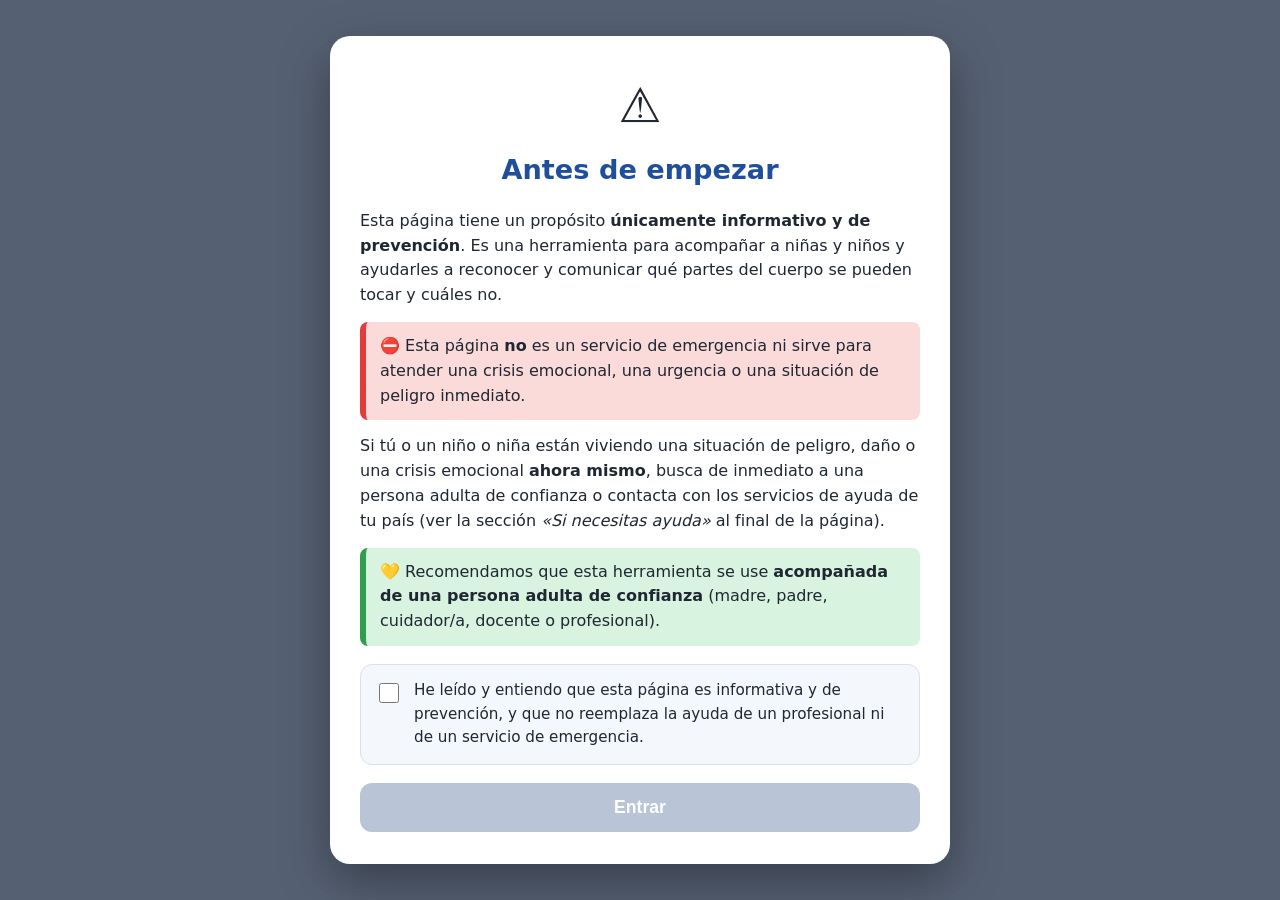
==== pagina-asi.html @ 4bd5c7fb "Añadir página interactiva de prevención del abuso sexual infantil Herramienta educativa basada en la" ====
<!DOCTYPE html>
<html lang="es">
<head>
  <meta charset="UTF-8" />
  <meta name="viewport" content="width=device-width, initial-scale=1.0" />
  <meta name="description" content="Herramienta interactiva de prevención del abuso sexual infantil: un semáforo del cuerpo para ayudar a niñas y niños a comunicar qué zonas se pueden y no se pueden tocar." />
  <title>Mi Cuerpo es Mío · Semáforo del Cuerpo</title>
  <style>
/* =========================================================
   Mi cuerpo es mío · Semáforo del cuerpo
   Estilos
   ========================================================= */

:root {
  --verde: #2e9e4f;
  --verde-claro: #d8f3df;
  --amarillo: #f4b400;
  --amarillo-claro: #fdf1cf;
  --rojo: #e23b3b;
  --rojo-claro: #fbdada;
  --azul: #2f6fd0;
  --azul-oscuro: #1f4f9c;
  --texto: #1f2733;
  --gris-suave: #f4f7fb;
  --borde: #d8e0ec;
  --sombra: 0 6px 20px rgba(31, 79, 156, 0.12);
  --radio: 16px;
}

* { box-sizing: border-box; }

body {
  margin: 0;
  font-family: "Segoe UI", system-ui, -apple-system, "Helvetica Neue", Arial, sans-serif;
  color: var(--texto);
  background: linear-gradient(160deg, #eaf2ff 0%, #f7fbff 40%, #fef8f2 100%);
  line-height: 1.55;
}

.oculto { display: none !important; }

/* ---------- Advertencia / overlay ---------- */
.overlay {
  position: fixed;
  inset: 0;
  background: rgba(20, 35, 60, 0.72);
  display: flex;
  align-items: center;
  justify-content: center;
  padding: 20px;
  z-index: 1000;
}

.overlay-card {
  background: #fff;
  max-width: 620px;
  width: 100%;
  border-radius: 20px;
  padding: 32px 30px;
  box-shadow: 0 18px 50px rgba(0, 0, 0, 0.35);
  max-height: 92vh;
  overflow-y: auto;
}

.overlay-icon {
  font-size: 48px;
  text-align: center;
}

.overlay-card h1 {
  text-align: center;
  margin: 6px 0 18px;
  color: var(--azul-oscuro);
  font-size: 1.7rem;
}

.overlay-text p { margin: 0 0 14px; }

.aviso-fuerte {
  background: var(--rojo-claro);
  border-left: 6px solid var(--rojo);
  padding: 12px 14px;
  border-radius: 8px;
}

.recomendacion {
  background: var(--verde-claro);
  border-left: 6px solid var(--verde);
  padding: 12px 14px;
  border-radius: 8px;
}

.acepto {
  display: flex;
  gap: 12px;
  align-items: flex-start;
  background: var(--gris-suave);
  border: 1px solid var(--borde);
  border-radius: 12px;
  padding: 14px;
  margin: 18px 0;
  cursor: pointer;
  font-size: 0.95rem;
}

.acepto input { margin-top: 4px; width: 20px; height: 20px; flex: none; cursor: pointer; }

/* ---------- Botones ---------- */
.btn-primary {
  display: block;
  width: 100%;
  background: var(--azul);
  color: #fff;
  border: none;
  border-radius: 12px;
  padding: 14px;
  font-size: 1.1rem;
  font-weight: 700;
  cursor: pointer;
  transition: background 0.2s, transform 0.05s;
}
.btn-primary:hover:not(:disabled) { background: var(--azul-oscuro); }
.btn-primary:active:not(:disabled) { transform: scale(0.99); }
.btn-primary:disabled { background: #b9c4d6; cursor: not-allowed; }

.btn-secundario {
  background: #fff;
  color: var(--azul-oscuro);
  border: 2px solid var(--azul);
  border-radius: 10px;
  padding: 10px 18px;
  font-weight: 700;
  cursor: pointer;
}
.btn-secundario:hover { background: var(--gris-suave); }

/* ---------- Layout general ---------- */
.cabecera {
  text-align: center;
  padding: 30px 20px 10px;
}
.cabecera h1 { margin: 0; font-size: 2.1rem; color: var(--azul-oscuro); }
.subtitulo { margin: 6px 0 0; font-size: 1.05rem; color: #45556c; }

.bloque {
  max-width: 980px;
  margin: 22px auto;
  background: #fff;
  border: 1px solid var(--borde);
  border-radius: var(--radio);
  box-shadow: var(--sombra);
  padding: 24px 26px;
}
.bloque h2 { margin: 0 0 6px; color: var(--azul-oscuro); }
.ayuda { margin: 0 0 16px; color: #50607a; }

/* ---------- Selector de personaje ---------- */
.selector-personaje { display: flex; gap: 12px; flex-wrap: wrap; }
.chip-personaje {
  border: 2px solid var(--borde);
  background: #fff;
  border-radius: 999px;
  padding: 10px 18px;
  font-size: 1rem;
  font-weight: 600;
  cursor: pointer;
  transition: all 0.15s;
}
.chip-personaje:hover { border-color: var(--azul); }
.chip-personaje.activo {
  background: var(--azul);
  color: #fff;
  border-color: var(--azul);
}

/* ---------- Figura + panel ---------- */
.cuerpo-layout {
  display: grid;
  grid-template-columns: 1fr 1fr;
  gap: 24px;
  align-items: start;
}
@media (max-width: 760px) {
  .cuerpo-layout { grid-template-columns: 1fr; }
}

.figura-contenedor { text-align: center; }

#figura {
  width: 100%;
  max-width: 340px;
  height: auto;
  background: var(--gris-suave);
  border-radius: var(--radio);
  padding: 10px;
}

/* Zonas interactivas */
.zona {
  cursor: pointer;
  transition: opacity 0.15s, stroke-width 0.15s;
  stroke: #ffffff;
  stroke-width: 2;
  opacity: 0.78;
}
.zona:hover, .zona:focus { opacity: 1; stroke-width: 3.5; outline: none; }
.zona.seleccionada { stroke: #1f2733; stroke-width: 4; opacity: 1; }
.zona-verde { fill: var(--verde); }
.zona-amarillo { fill: var(--amarillo); }
.zona-rojo { fill: var(--rojo); }

.figura-base { fill: #f6d7bf; stroke: #e2b48f; stroke-width: 1.5; }
.figura-pelo { fill: #6b4a2b; }
.figura-ropa { fill: #3a6ea5; }
.figura-ropa-borde { fill: none; stroke: #29527c; stroke-width: 1.5; }
.figura-rasgo { fill: #4a3826; }

/* Leyenda */
.leyenda {
  display: flex;
  flex-direction: column;
  gap: 6px;
  margin-top: 14px;
  text-align: left;
  font-size: 0.9rem;
}
.leyenda-item { display: flex; align-items: center; gap: 8px; }
.punto { width: 16px; height: 16px; border-radius: 50%; display: inline-block; flex: none; }
.punto.verde { background: var(--verde); }
.punto.amarillo { background: var(--amarillo); }
.punto.rojo { background: var(--rojo); }

/* Panel de información */
.panel-info {
  background: var(--gris-suave);
  border: 1px solid var(--borde);
  border-radius: var(--radio);
  padding: 20px;
  min-height: 240px;
}
.panel-vacio { text-align: center; color: #6a7892; padding-top: 40px; }
.panel-emoji { font-size: 38px; display: block; margin-bottom: 8px; }

.panel-detalle .panel-encabezado {
  display: flex;
  align-items: center;
  gap: 12px;
  margin-bottom: 10px;
}
.panel-detalle .etiqueta-color {
  font-size: 0.8rem;
  font-weight: 700;
  text-transform: uppercase;
  letter-spacing: 0.5px;
  padding: 4px 12px;
  border-radius: 999px;
  color: #fff;
}
.etiqueta-color.verde { background: var(--verde); }
.etiqueta-color.amarillo { background: var(--amarillo); color: #5a4400; }
.etiqueta-color.rojo { background: var(--rojo); }
.panel-detalle h3 { margin: 0; font-size: 1.3rem; }
.panel-detalle .panel-sub { margin: 4px 0 8px; color: #50607a; }
.panel-detalle .panel-desc { margin: 8px 0; }
.panel-detalle .panel-tip {
  background: #fff;
  border-left: 5px solid var(--azul);
  border-radius: 8px;
  padding: 10px 12px;
  font-size: 0.95rem;
}

/* ---------- Semáforo de comunicación ---------- */
.bloque-semaforo { background: #fff; }
.semaforo-layout {
  display: grid;
  grid-template-columns: 1fr 1fr;
  gap: 28px;
  align-items: start;
}
@media (max-width: 760px) {
  .semaforo-layout { grid-template-columns: 1fr; }
}
.sem-paso h3 { margin: 0 0 12px; color: var(--azul-oscuro); }

.zonas-botones { display: flex; flex-wrap: wrap; gap: 8px; }
.btn-zona {
  border: 2px solid var(--borde);
  background: #fff;
  border-radius: 10px;
  padding: 8px 12px;
  font-size: 0.92rem;
  cursor: pointer;
  display: flex;
  align-items: center;
  gap: 7px;
}
.btn-zona:hover { border-color: var(--azul); }
.btn-zona.activo { border-color: var(--azul); background: #eaf2ff; font-weight: 700; }
.btn-zona .mini-punto { width: 12px; height: 12px; border-radius: 50%; flex: none; }
.btn-zona .mini-punto.verde { background: var(--verde); }
.btn-zona .mini-punto.amarillo { background: var(--amarillo); }
.btn-zona .mini-punto.rojo { background: var(--rojo); }

/* El semáforo visual */
.semaforo {
  background: #2b3340;
  border-radius: 18px;
  padding: 14px;
  display: flex;
  flex-direction: column;
  gap: 12px;
}
.luz {
  display: flex;
  align-items: center;
  gap: 14px;
  background: rgba(255, 255, 255, 0.06);
  border: 2px solid transparent;
  border-radius: 12px;
  padding: 12px 14px;
  cursor: pointer;
  text-align: left;
  color: #f3f6fb;
  transition: background 0.15s, border-color 0.15s;
}
.luz:hover { background: rgba(255, 255, 255, 0.14); }
.luz-circulo {
  width: 42px;
  height: 42px;
  border-radius: 50%;
  flex: none;
  opacity: 0.45;
  transition: opacity 0.15s, box-shadow 0.15s;
}
.luz-rojo .luz-circulo { background: var(--rojo); }
.luz-amarillo .luz-circulo { background: var(--amarillo); }
.luz-verde .luz-circulo { background: var(--verde); }
.luz-texto { font-size: 0.95rem; font-weight: 600; }

.luz.activo { border-color: #fff; background: rgba(255, 255, 255, 0.18); }
.luz.activo .luz-circulo { opacity: 1; box-shadow: 0 0 18px 4px currentColor; }
.luz-rojo.activo .luz-circulo { box-shadow: 0 0 18px 4px var(--rojo); }
.luz-amarillo.activo .luz-circulo { box-shadow: 0 0 18px 4px var(--amarillo); }
.luz-verde.activo .luz-circulo { box-shadow: 0 0 18px 4px var(--verde); }

/* Mensaje resultado */
.mensaje-resultado {
  margin-top: 22px;
  background: var(--verde-claro);
  border: 1px solid #bfe6cb;
  border-radius: var(--radio);
  padding: 20px 22px;
}
.mensaje-resultado h3 { margin: 0 0 10px; color: var(--azul-oscuro); }
#mensaje-texto { font-size: 1.1rem; font-weight: 600; }
.mensaje-nota { font-size: 0.95rem; color: #3a4a36; }

/* ---------- Reglas / ayuda ---------- */
.reglas-lista, .ayuda-lista { padding-left: 22px; }
.reglas-lista li, .ayuda-lista li { margin-bottom: 10px; }
.bloque-reglas { background: linear-gradient(135deg, #fffdf4, #fff); }
.bloque-ayuda { background: linear-gradient(135deg, #fef4f4, #fff); }
.nota-localizar {
  font-size: 0.9rem;
  background: var(--gris-suave);
  border-radius: 10px;
  padding: 12px;
  margin-top: 12px;
}

.pie {
  max-width: 980px;
  margin: 10px auto 40px;
  padding: 0 26px;
  text-align: center;
  font-size: 0.85rem;
  color: #6a7892;
}
a { color: var(--azul); }

</style>
</head>
<body>

  <!-- ============================================================
       ADVERTENCIA / DISCLAIMER (se muestra antes de la página)
       ============================================================ -->
  <div id="advertencia" class="overlay" role="dialog" aria-modal="true" aria-labelledby="adv-titulo" aria-describedby="adv-texto">
    <div class="overlay-card">
      <div class="overlay-icon" aria-hidden="true">⚠️</div>
      <h1 id="adv-titulo">Antes de empezar</h1>
      <div id="adv-texto" class="overlay-text">
        <p>
          Esta página tiene un propósito <strong>únicamente informativo y de prevención</strong>.
          Es una herramienta para acompañar a niñas y niños y ayudarles a reconocer y
          comunicar qué partes del cuerpo se pueden tocar y cuáles no.
        </p>
        <p class="aviso-fuerte">
          ⛔ Esta página <strong>no</strong> es un servicio de emergencia ni sirve para
          atender una crisis emocional, una urgencia o una situación de peligro inmediato.
        </p>
        <p>
          Si tú o un niño o niña están viviendo una situación de peligro, daño o una crisis
          emocional <strong>ahora mismo</strong>, busca de inmediato a una persona adulta de
          confianza o contacta con los servicios de ayuda de tu país (ver la sección
          <em>«Si necesitas ayuda»</em> al final de la página).
        </p>
        <p class="recomendacion">
          💛 Recomendamos que esta herramienta se use <strong>acompañada de una persona
          adulta de confianza</strong> (madre, padre, cuidador/a, docente o profesional).
        </p>
      </div>

      <label class="acepto">
        <input type="checkbox" id="adv-check" />
        <span>He leído y entiendo que esta página es informativa y de prevención, y que no
        reemplaza la ayuda de un profesional ni de un servicio de emergencia.</span>
      </label>

      <button id="adv-entrar" class="btn-primary" disabled>Entrar</button>
    </div>
  </div>

  <!-- ============================================================
       PÁGINA PRINCIPAL
       ============================================================ -->
  <main id="pagina" class="oculto">

    <header class="cabecera">
      <h1>Mi cuerpo es mío 💙</h1>
      <p class="subtitulo">El semáforo del cuerpo: aprende y cuenta qué zonas se pueden tocar y cuáles no.</p>
    </header>

    <!-- Selector de personaje -->
    <section class="bloque" aria-labelledby="sel-titulo">
      <h2 id="sel-titulo">1. Elige tu personaje</h2>
      <p class="ayuda">Puedes cambiar entre diferentes personajes. Todos tienen las mismas reglas.</p>
      <div class="selector-personaje" role="group" aria-label="Seleccionar personaje">
        <button class="chip-personaje activo" data-genero="neutro">🧒 Otro / Neutro</button>
        <button class="chip-personaje" data-genero="femenino">👧 Femenino</button>
        <button class="chip-personaje" data-genero="masculino">👦 Masculino</button>
      </div>
    </section>

    <!-- Figura interactiva + panel de información -->
    <section class="bloque" aria-labelledby="cuerpo-titulo">
      <h2 id="cuerpo-titulo">2. Toca una zona del cuerpo</h2>
      <p class="ayuda">Pulsa cualquier zona del personaje para saber si esa parte se puede tocar o no.</p>

      <div class="cuerpo-layout">
        <div class="figura-contenedor">
          <svg id="figura" viewBox="0 0 300 640" role="img" aria-label="Figura del cuerpo con zonas de colores tipo semáforo. Pulsa una zona para más información.">
            <!-- El contenido se dibuja con JavaScript (script.js) -->
          </svg>

          <!-- Leyenda del semáforo del cuerpo -->
          <div class="leyenda" aria-hidden="false">
            <span class="leyenda-item"><span class="punto verde"></span> Verde · se puede tocar (con tu permiso)</span>
            <span class="leyenda-item"><span class="punto amarillo"></span> Amarillo · depende, presta atención</span>
            <span class="leyenda-item"><span class="punto rojo"></span> Rojo · zona privada, nadie debe tocar</span>
          </div>
        </div>

        <aside id="panel-info" class="panel-info" aria-live="polite">
          <div class="panel-vacio">
            <span class="panel-emoji" aria-hidden="true">👆</span>
            <p>Pulsa una zona del cuerpo para ver qué significa su color.</p>
          </div>
        </aside>
      </div>
    </section>

    <!-- Semáforo de comunicación (para que el niño/a exprese cómo se siente) -->
    <section class="bloque bloque-semaforo" aria-labelledby="sem-titulo">
      <h2 id="sem-titulo">3. El semáforo: cuéntanos cómo te sientes</h2>
      <p class="ayuda">
        Si te cuesta hablar, puedes <strong>usar los colores</strong>. Elige primero la zona y
        luego el color del semáforo que muestre cómo te sientes. Una persona adulta de confianza
        podrá leer tu mensaje.
      </p>

      <div class="semaforo-layout">

        <!-- Paso A: zona del cuerpo -->
        <div class="sem-paso">
          <h3>a) ¿Qué zona?</h3>
          <div id="zonas-botones" class="zonas-botones" role="group" aria-label="Elegir zona del cuerpo">
            <!-- Botones generados por JavaScript -->
          </div>
        </div>

        <!-- Paso B: el semáforo interactivo -->
        <div class="sem-paso">
          <h3>b) ¿Cómo te sientes?</h3>
          <div class="semaforo" role="group" aria-label="Semáforo de emociones">
            <button class="luz luz-rojo" data-sentir="rojo" aria-label="Rojo: algo me hizo sentir mal o tocaron una zona privada">
              <span class="luz-circulo"></span>
              <span class="luz-texto">Algo me hizo sentir mal o tocaron una zona privada. Necesito ayuda.</span>
            </button>
            <button class="luz luz-amarillo" data-sentir="amarillo" aria-label="Amarillo: algo me incomoda o me confunde">
              <span class="luz-circulo"></span>
              <span class="luz-texto">Algo me incomoda o me confunde. No estoy seguro/a.</span>
            </button>
            <button class="luz luz-verde" data-sentir="verde" aria-label="Verde: me siento seguro y bien">
              <span class="luz-circulo"></span>
              <span class="luz-texto">Me siento seguro/a y bien.</span>
            </button>
          </div>
        </div>
      </div>

      <!-- Mensaje resultante para la persona adulta -->
      <div id="mensaje-resultado" class="mensaje-resultado oculto" aria-live="polite">
        <h3>📨 Mensaje para la persona adulta de confianza</h3>
        <p id="mensaje-texto"></p>
        <p class="mensaje-nota">
          Gracias por contarlo. Lo más importante es que <strong>no es tu culpa</strong> y que
          mereces estar a salvo. Una persona adulta de confianza puede ayudarte.
        </p>
        <button id="btn-limpiar" class="btn-secundario">Empezar de nuevo</button>
      </div>
    </section>

    <!-- Recordatorios de seguridad (Regla de Kiko) -->
    <section class="bloque bloque-reglas" aria-labelledby="reglas-titulo">
      <h2 id="reglas-titulo">Recuerda siempre 🌟</h2>
      <ul class="reglas-lista">
        <li><strong>Tu cuerpo es tuyo.</strong> Tú decides quién puede acercarse o tocarte.</li>
        <li><strong>Puedes decir «NO».</strong> Aunque sea una persona mayor o conocida.</li>
        <li><strong>Las zonas privadas</strong> (las que cubre la ropa interior o el traje de baño) <strong>nadie debe tocarlas</strong>, ni pedirte que tú las toques.</li>
        <li><strong>Los secretos que te hacen sentir mal no se guardan.</strong> Cuéntalos a una persona de confianza.</li>
        <li><strong>Si algo te pasó, no es tu culpa.</strong> Cuéntalo, y si esa persona no te cree, cuéntaselo a otra.</li>
      </ul>
    </section>

    <!-- Ayuda / contactos -->
    <section class="bloque bloque-ayuda" aria-labelledby="ayuda-titulo">
      <h2 id="ayuda-titulo">Si necesitas ayuda 📞</h2>
      <p>
        Esta página no atiende emergencias. Si hay peligro o una crisis, contacta con una
        persona adulta de confianza o con un servicio de tu país:
      </p>
      <ul class="ayuda-lista">
        <li>🚨 <strong>Emergencias generales:</strong> llama al número de emergencias de tu país (por ejemplo <strong>112</strong> en muchos países, <strong>911</strong> en gran parte de América).</li>
        <li>🧒 <strong>Línea de ayuda a la infancia (Europa):</strong> <strong>116 111</strong> (teléfono del menor) · <strong>116 000</strong> (menores desaparecidos).</li>
        <li>🌎 <strong>Child Helpline International:</strong> directorio de líneas de ayuda por país en <a href="https://childhelplineinternational.org/helplines/" target="_blank" rel="noopener">childhelplineinternational.org</a>.</li>
        <li>👨‍👩‍👧 Habla con una persona adulta de confianza: madre, padre, familiar, docente, orientador/a o profesional de salud.</li>
      </ul>
      <p class="nota-localizar">
        💡 <em>Nota para familias y centros educativos:</em> sustituye estos números por las
        líneas de ayuda oficiales de tu localidad antes de usar la herramienta con menores.
      </p>
    </section>

    <footer class="pie">
      <p>
        Herramienta educativa de prevención basada en los principios de la
        <strong>«Regla de Kiko»</strong> del Consejo de Europa (campaña <em>«Uno de cada cinco»</em>).
        Material de apoyo, no sustituye la orientación de profesionales.
      </p>
    </footer>

  </main>

  <script>
/* =========================================================
   Mi cuerpo es mío · Semáforo del cuerpo
   Lógica de la página
   ========================================================= */

/* ----------------------------------------------------------
   1. ADVERTENCIA inicial
   ---------------------------------------------------------- */
const advCheck = document.getElementById("adv-check");
const advEntrar = document.getElementById("adv-entrar");
const advertencia = document.getElementById("advertencia");
const pagina = document.getElementById("pagina");

advCheck.addEventListener("change", () => {
  advEntrar.disabled = !advCheck.checked;
});

advEntrar.addEventListener("click", () => {
  if (advCheck.checked) {
    advertencia.classList.add("oculto");
    pagina.classList.remove("oculto");
    window.scrollTo(0, 0);
  }
});

/* ----------------------------------------------------------
   2. DATOS DE LAS ZONAS DEL CUERPO
   Basado en la "Regla de Kiko" (Consejo de Europa):
   las zonas que cubre la ropa interior / el traje de baño
   son privadas y nadie debe tocarlas.

   tipo: "verde"  -> se puede tocar (con permiso)
         "amarillo"-> depende, presta atención
         "rojo"   -> zona privada, nadie debe tocar

   figura: hotspot {cx,cy,rx,ry} sobre la silueta (o null)
   ---------------------------------------------------------- */
const ZONAS = [
  {
    id: "cabeza", etiqueta: "Cabeza y cara", tipo: "verde",
    figura: { cx: 150, cy: 66, rx: 40, ry: 40 },
    desc: "La cabeza, el pelo y la cara. Normalmente está bien que personas de confianza te despeinen con cariño o te den un beso en la mejilla o la frente.",
    tip: "Aun así, tu cuerpo es tuyo: si no quieres un beso o una caricia, puedes decir «no, gracias»."
  },
  {
    id: "hombros", etiqueta: "Hombros y espalda alta", tipo: "verde",
    figura: { cx: 150, cy: 128, rx: 46, ry: 12 },
    desc: "Los hombros y la parte alta de la espalda. Está bien una mano en el hombro de alguien de confianza, por ejemplo para saludar.",
    tip: "Si una caricia dura demasiado o te incomoda, puedes decir «no» y alejarte."
  },
  {
    id: "pecho", etiqueta: "Pecho", tipo: "rojo",
    figura: { cx: 150, cy: 175, rx: 40, ry: 30 },
    desc: "El pecho es una zona privada, de las que cubre la ropa interior o el traje de baño. Nadie debe tocarlo.",
    tip: "Está en rojo en el semáforo: nadie debe tocarlo ni pedirte que lo enseñes o lo toques."
  },
  {
    id: "brazos", etiqueta: "Brazos", tipo: "verde",
    figura: { cx: 91, cy: 200, rx: 15, ry: 58 },
    figura2: { cx: 209, cy: 200, rx: 15, ry: 58 },
    desc: "Los brazos. Está bien chocar los cinco, darse la mano o un abrazo que tú quieras.",
    tip: "Tú decides a quién abrazas. Nadie puede obligarte."
  },
  {
    id: "barriga", etiqueta: "Barriga", tipo: "amarillo",
    figura: { cx: 150, cy: 250, rx: 34, ry: 30 },
    desc: "La barriga o el abdomen. Depende: a veces unas cosquillas con personas de confianza están bien, pero si te incomoda puedes decir basta.",
    tip: "«Basta» significa basta. Si alguien no se detiene cuando lo pides, cuéntalo."
  },
  {
    id: "manos", etiqueta: "Manos", tipo: "verde",
    figura: { cx: 91, cy: 286, rx: 17, ry: 17 },
    figura2: { cx: 209, cy: 286, rx: 17, ry: 17 },
    desc: "Las manos. Saludar, dar la mano o chocar los cinco está bien.",
    tip: "Nadie debe usar tus manos para que toques sus zonas privadas. Si pasa, cuéntalo."
  },
  {
    id: "intima", etiqueta: "Zona íntima (genitales)", tipo: "rojo",
    figura: { cx: 150, cy: 325, rx: 28, ry: 26 },
    desc: "Las zonas íntimas o genitales, las que cubre la ropa interior o el traje de baño, son totalmente privadas.",
    tip: "Nadie debe tocarlas, mirarlas, fotografiarlas ni pedirte que tú las toques. Si pasa, no es tu culpa: cuéntalo."
  },
  {
    id: "piernas", etiqueta: "Piernas y rodillas", tipo: "amarillo",
    figura: { cx: 132, cy: 440, rx: 17, ry: 90 },
    figura2: { cx: 168, cy: 440, rx: 17, ry: 90 },
    desc: "Las piernas y las rodillas. Depende de la situación. La parte cercana a la ropa interior es privada.",
    tip: "Si una caricia sube hacia las zonas privadas o te incomoda, di «no» y cuéntalo."
  },
  {
    id: "pies", etiqueta: "Pies", tipo: "verde",
    figura: { cx: 128, cy: 566, rx: 22, ry: 13 },
    figura2: { cx: 172, cy: 566, rx: 22, ry: 13 },
    desc: "Los pies. Suele estar bien, por ejemplo al jugar o al ponerte los zapatos con ayuda.",
    tip: "Si algo te incomoda, siempre puedes decirlo."
  },
  {
    id: "cuello", etiqueta: "Cuello", tipo: "amarillo",
    figura: { cx: 150, cy: 112, rx: 16, ry: 11 },
    desc: "El cuello. Depende de la situación y de quién. A veces un abrazo está bien; otras veces puede incomodarte.",
    tip: "Presta atención a cómo te sientes. Si algo te incomoda, puedes apartarte y contarlo."
  },
  {
    id: "boca", etiqueta: "Boca", tipo: "rojo",
    figura: { cx: 150, cy: 92, rx: 13, ry: 8 },
    desc: "La boca es una zona privada. Nadie debe darte besos en la boca ni pedirte besos que te incomoden.",
    tip: "Un beso en la boca de una persona adulta hacia un niño o niña no es un secreto: cuéntalo a alguien de confianza."
  },
  {
    id: "gluteos", etiqueta: "Glúteos (parte de atrás)", tipo: "rojo",
    figura: null, // está en la parte de atrás del cuerpo
    desc: "Los glúteos (el trasero) están en la parte de atrás y también son una zona privada que cubre la ropa interior.",
    tip: "Nadie debe tocarlos sin tu permiso. Si alguien lo hace y te incomoda, cuéntalo a una persona de confianza."
  }
];

const ZONAS_POR_ID = Object.fromEntries(ZONAS.map(z => [z.id, z]));

/* ----------------------------------------------------------
   3. DIBUJAR LA FIGURA SEGÚN EL PERSONAJE
   ---------------------------------------------------------- */
const svg = document.getElementById("figura");

// Pelo y ropa según el género elegido
function decoracion(genero) {
  // Pelo
  let pelo;
  if (genero === "femenino") {
    pelo = `
      <path class="figura-pelo" d="M106,74 Q104,26 150,26 Q196,26 194,74
        Q200,110 196,140 L182,140 Q190,100 184,70 Q150,52 116,70
        Q110,100 118,140 L104,140 Q100,110 106,74 Z"/>`;
  } else if (genero === "masculino") {
    pelo = `
      <path class="figura-pelo" d="M110,70 Q112,32 150,32 Q188,32 190,70
        Q172,52 150,52 Q128,52 110,70 Z"/>`;
  } else { // neutro
    pelo = `
      <path class="figura-pelo" d="M108,74 Q108,28 150,28 Q192,28 192,74
        Q174,54 150,54 Q126,54 108,74 Z"/>`;
  }

  // Ropa interior / traje de baño (marca las zonas privadas)
  let ropa = `
    <path class="figura-ropa" d="M114,300 L186,300 Q192,332 168,352
      Q150,362 132,352 Q108,332 114,300 Z"/>`;
  if (genero === "femenino") {
    // parte de arriba (bikini) sobre el pecho
    ropa += `
      <path class="figura-ropa" d="M112,160 Q150,152 188,160 L188,190
        Q150,198 112,190 Z"/>`;
  }

  return { pelo, ropa };
}

function dibujarFigura(genero) {
  const { pelo, ropa } = decoracion(genero);

  // Capa base (silueta)
  let base = `
    <g class="capa-base">
      <!-- piernas -->
      <rect class="figura-base" x="116" y="348" width="32" height="214" rx="16"/>
      <rect class="figura-base" x="152" y="348" width="32" height="214" rx="16"/>
      <!-- pies -->
      <ellipse class="figura-base" cx="128" cy="566" rx="22" ry="13"/>
      <ellipse class="figura-base" cx="172" cy="566" rx="22" ry="13"/>
      <!-- brazos -->
      <rect class="figura-base" x="78" y="128" width="26" height="150" rx="13"/>
      <rect class="figura-base" x="196" y="128" width="26" height="150" rx="13"/>
      <!-- manos -->
      <circle class="figura-base" cx="91" cy="286" r="16"/>
      <circle class="figura-base" cx="209" cy="286" r="16"/>
      <!-- cadera -->
      <rect class="figura-base" x="112" y="298" width="76" height="62" rx="22"/>
      <!-- torso -->
      <rect class="figura-base" x="108" y="120" width="84" height="190" rx="28"/>
      <!-- cuello -->
      <rect class="figura-base" x="140" y="100" width="20" height="22" rx="8"/>
      ${ropa}
      <!-- cabeza -->
      <circle class="figura-base" cx="150" cy="70" r="42"/>
      ${pelo}
      <!-- cara -->
      <circle class="figura-rasgo" cx="136" cy="68" r="3.5"/>
      <circle class="figura-rasgo" cx="164" cy="68" r="3.5"/>
      <path class="figura-ropa-borde" d="M138,90 Q150,98 162,90" stroke="#a06a4a" stroke-width="2.5" fill="none"/>
    </g>`;

  // Capa de zonas interactivas (hotspots)
  let hotspots = '<g class="capa-zonas">';
  for (const z of ZONAS) {
    if (!z.figura) continue;
    hotspots += hotspot(z, z.figura);
    if (z.figura2) hotspots += hotspot(z, z.figura2);
  }
  hotspots += "</g>";

  svg.innerHTML = base + hotspots;

  // Conectar los eventos de cada zona
  svg.querySelectorAll(".zona").forEach(el => {
    el.addEventListener("click", () => seleccionarZona(el.dataset.id, true));
    el.addEventListener("keydown", e => {
      if (e.key === "Enter" || e.key === " ") {
        e.preventDefault();
        seleccionarZona(el.dataset.id, true);
      }
    });
  });

  // Mantener resaltada la zona seleccionada al cambiar de personaje
  if (estado.zona) marcarZonaEnFigura(estado.zona);
}

function hotspot(z, f) {
  return `<ellipse class="zona zona-${z.tipo}" data-id="${z.id}"
    cx="${f.cx}" cy="${f.cy}" rx="${f.rx}" ry="${f.ry}"
    tabindex="0" role="button"
    aria-label="${z.etiqueta}. Zona ${z.tipo}."></ellipse>`;
}

/* ----------------------------------------------------------
   4. PANEL DE INFORMACIÓN AL TOCAR UNA ZONA
   ---------------------------------------------------------- */
const panelInfo = document.getElementById("panel-info");

const NOMBRE_COLOR = {
  verde: "Se puede tocar (con tu permiso)",
  amarillo: "Depende · presta atención",
  rojo: "Zona privada · nadie debe tocar"
};
const EMOJI_COLOR = { verde: "✅", amarillo: "⚠️", rojo: "⛔" };

function mostrarPanel(zona) {
  panelInfo.innerHTML = `
    <div class="panel-detalle">
      <div class="panel-encabezado">
        <span class="etiqueta-color ${zona.tipo}">${EMOJI_COLOR[zona.tipo]} ${zona.tipo}</span>
      </div>
      <h3>${zona.etiqueta}</h3>
      <p class="panel-sub"><strong>${NOMBRE_COLOR[zona.tipo]}</strong></p>
      <p class="panel-desc">${zona.desc}</p>
      <p class="panel-tip">💡 ${zona.tip}</p>
    </div>`;
}

/* ----------------------------------------------------------
   5. ESTADO + SELECCIÓN COMPARTIDA (figura <-> semáforo)
   ---------------------------------------------------------- */
const estado = { genero: "neutro", zona: null, sentir: null };

function seleccionarZona(id, scrollPanel) {
  const zona = ZONAS_POR_ID[id];
  if (!zona) return;
  estado.zona = id;
  mostrarPanel(zona);
  marcarZonaEnFigura(id);
  marcarBotonZona(id);
  actualizarMensaje();
}

function marcarZonaEnFigura(id) {
  svg.querySelectorAll(".zona").forEach(el => {
    el.classList.toggle("seleccionada", el.dataset.id === id);
  });
}

/* ----------------------------------------------------------
   6. SELECTOR DE PERSONAJE
   ---------------------------------------------------------- */
document.querySelectorAll(".chip-personaje").forEach(btn => {
  btn.addEventListener("click", () => {
    document.querySelectorAll(".chip-personaje").forEach(b => b.classList.remove("activo"));
    btn.classList.add("activo");
    estado.genero = btn.dataset.genero;
    dibujarFigura(estado.genero);
  });
});

/* ----------------------------------------------------------
   7. SEMÁFORO DE COMUNICACIÓN
   ---------------------------------------------------------- */
const zonasBotones = document.getElementById("zonas-botones");

// Botones de zona (incluye las que no tienen hotspot, como glúteos)
ZONAS.forEach(z => {
  const b = document.createElement("button");
  b.className = "btn-zona";
  b.dataset.id = z.id;
  b.innerHTML = `<span class="mini-punto ${z.tipo}"></span>${z.etiqueta}`;
  b.addEventListener("click", () => {
    seleccionarZona(z.id);
    // si la zona tiene panel, mostrarlo también
    mostrarPanel(z);
  });
  zonasBotones.appendChild(b);
});

function marcarBotonZona(id) {
  zonasBotones.querySelectorAll(".btn-zona").forEach(b => {
    b.classList.toggle("activo", b.dataset.id === id);
  });
}

// Luces del semáforo
const FRASE_SENTIR = {
  rojo: "Algo me hizo sentir mal o tocaron una zona privada. Necesito ayuda.",
  amarillo: "Algo me incomoda o me confunde. No estoy seguro/a.",
  verde: "Me siento seguro/a y bien."
};
const GUIA_ADULTO = {
  rojo: "Por favor, mantén la calma, créele, dile que no es su culpa y busca apoyo de un profesional o de un servicio de ayuda.",
  amarillo: "Pregúntale con calma y sin presionar qué le incomoda. Hazle saber que puede contar contigo.",
  verde: "¡Genial! Refuerza que está bien y recuérdale que siempre puede contarte cualquier cosa."
};

document.querySelectorAll(".luz").forEach(luz => {
  luz.addEventListener("click", () => {
    document.querySelectorAll(".luz").forEach(l => l.classList.remove("activo"));
    luz.classList.add("activo");
    estado.sentir = luz.dataset.sentir;
    actualizarMensaje();
  });
});

/* ----------------------------------------------------------
   8. MENSAJE PARA LA PERSONA ADULTA
   ---------------------------------------------------------- */
const mensajeResultado = document.getElementById("mensaje-resultado");
const mensajeTexto = document.getElementById("mensaje-texto");

function actualizarMensaje() {
  if (!estado.zona || !estado.sentir) return;
  const zona = ZONAS_POR_ID[estado.zona];
  mensajeTexto.innerHTML =
    `Eligió la zona <strong>«${zona.etiqueta}»</strong> y el color ` +
    `<strong>${estado.sentir.toUpperCase()}</strong>: «${FRASE_SENTIR[estado.sentir]}»<br><br>` +
    `<em>${GUIA_ADULTO[estado.sentir]}</em>`;
  mensajeResultado.classList.remove("oculto");
  mensajeResultado.scrollIntoView({ behavior: "smooth", block: "nearest" });
}

document.getElementById("btn-limpiar").addEventListener("click", () => {
  estado.zona = null;
  estado.sentir = null;
  mensajeResultado.classList.add("oculto");
  document.querySelectorAll(".luz").forEach(l => l.classList.remove("activo"));
  marcarBotonZona(null);
  marcarZonaEnFigura(null);
  panelInfo.innerHTML = `
    <div class="panel-vacio">
      <span class="panel-emoji" aria-hidden="true">👆</span>
      <p>Pulsa una zona del cuerpo para ver qué significa su color.</p>
    </div>`;
});

/* ----------------------------------------------------------
   9. INICIO
   ---------------------------------------------------------- */
dibujarFigura(estado.genero);

</script>
</body>
</html>
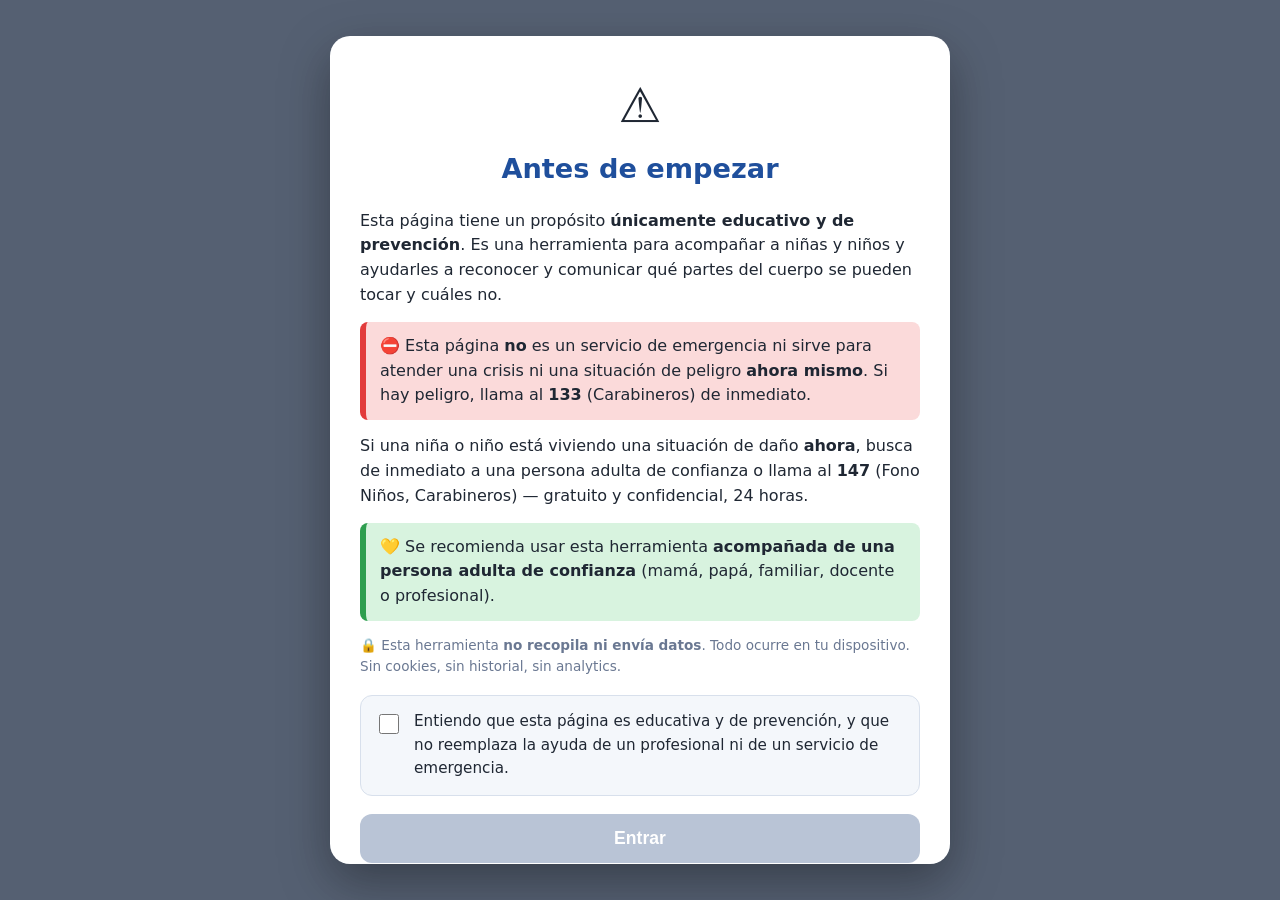
==== commit ead1e86f: "Implementar brief P1+P2+P3: seguridad, flip card y accesibilidad P1 — Seguridad: - Reemplaza TODOS l" ====
--- a/pagina-asi.html
+++ b/pagina-asi.html
@@ -1,30 +1,28 @@
 <!DOCTYPE html>
-<html lang="es">
+<html lang="es-CL">
 <head>
   <meta charset="UTF-8" />
   <meta name="viewport" content="width=device-width, initial-scale=1.0" />
-  <meta name="description" content="Herramienta interactiva de prevención del abuso sexual infantil: un semáforo del cuerpo para ayudar a niñas y niños a comunicar qué zonas se pueden y no se pueden tocar." />
+  <meta name="description" content="Herramienta educativa de prevención del abuso sexual infantil para niñas y niños en Chile. Semáforo del cuerpo interactivo. Sin recopilación de datos." />
   <title>Mi Cuerpo es Mío · Semáforo del Cuerpo</title>
   <style>
-/* =========================================================
-   Mi cuerpo es mío · Semáforo del cuerpo
-   Estilos
-   ========================================================= */
-
+/* =============================================================
+   Mi Cuerpo es Mío · Semáforo del Cuerpo — Chile
+   ============================================================= */
 :root {
-  --verde: #2e9e4f;
-  --verde-claro: #d8f3df;
-  --amarillo: #f4b400;
-  --amarillo-claro: #fdf1cf;
-  --rojo: #e23b3b;
-  --rojo-claro: #fbdada;
-  --azul: #2f6fd0;
-  --azul-oscuro: #1f4f9c;
-  --texto: #1f2733;
-  --gris-suave: #f4f7fb;
-  --borde: #d8e0ec;
-  --sombra: 0 6px 20px rgba(31, 79, 156, 0.12);
-  --radio: 16px;
+  --verde:         #2e9e4f;
+  --verde-claro:   #d8f3df;
+  --amarillo:      #f4b400;
+  --amarillo-claro:#fdf1cf;
+  --rojo:          #e23b3b;
+  --rojo-claro:    #fbdada;
+  --azul:          #2f6fd0;
+  --azul-oscuro:   #1f4f9c;
+  --texto:         #1f2733;
+  --gris-suave:    #f4f7fb;
+  --borde:         #d8e0ec;
+  --sombra:        0 6px 20px rgba(31,79,156,0.12);
+  --radio:         16px;
 }
 
 * { box-sizing: border-box; }
@@ -33,854 +31,980 @@
   margin: 0;
   font-family: "Segoe UI", system-ui, -apple-system, "Helvetica Neue", Arial, sans-serif;
   color: var(--texto);
-  background: linear-gradient(160deg, #eaf2ff 0%, #f7fbff 40%, #fef8f2 100%);
+  background: linear-gradient(160deg,#eaf2ff 0%,#f7fbff 40%,#fef8f2 100%);
   line-height: 1.55;
 }
 
 .oculto { display: none !important; }
 
-/* ---------- Advertencia / overlay ---------- */
+/* ---------- Overlay advertencia ---------- */
 .overlay {
-  position: fixed;
-  inset: 0;
-  background: rgba(20, 35, 60, 0.72);
-  display: flex;
-  align-items: center;
-  justify-content: center;
-  padding: 20px;
-  z-index: 1000;
-}
-
+  position: fixed; inset: 0;
+  background: rgba(20,35,60,0.72);
+  display: flex; align-items: center; justify-content: center;
+  padding: 20px; z-index: 1000;
+}
 .overlay-card {
-  background: #fff;
-  max-width: 620px;
-  width: 100%;
-  border-radius: 20px;
-  padding: 32px 30px;
-  box-shadow: 0 18px 50px rgba(0, 0, 0, 0.35);
-  max-height: 92vh;
-  overflow-y: auto;
-}
-
-.overlay-icon {
-  font-size: 48px;
-  text-align: center;
-}
-
-.overlay-card h1 {
-  text-align: center;
-  margin: 6px 0 18px;
-  color: var(--azul-oscuro);
-  font-size: 1.7rem;
-}
-
+  background: #fff; max-width: 620px; width: 100%;
+  border-radius: 20px; padding: 32px 30px;
+  box-shadow: 0 18px 50px rgba(0,0,0,0.35);
+  max-height: 92vh; overflow-y: auto;
+}
+.overlay-icon { font-size: 48px; text-align: center; }
+.overlay-card h1 { text-align: center; margin: 6px 0 18px; color: var(--azul-oscuro); font-size: 1.7rem; }
 .overlay-text p { margin: 0 0 14px; }
-
-.aviso-fuerte {
-  background: var(--rojo-claro);
-  border-left: 6px solid var(--rojo);
-  padding: 12px 14px;
-  border-radius: 8px;
-}
-
-.recomendacion {
-  background: var(--verde-claro);
-  border-left: 6px solid var(--verde);
-  padding: 12px 14px;
-  border-radius: 8px;
-}
-
+.aviso-fuerte { background: var(--rojo-claro); border-left: 6px solid var(--rojo); padding: 12px 14px; border-radius: 8px; }
+.recomendacion { background: var(--verde-claro); border-left: 6px solid var(--verde); padding: 12px 14px; border-radius: 8px; }
 .acepto {
-  display: flex;
-  gap: 12px;
-  align-items: flex-start;
-  background: var(--gris-suave);
-  border: 1px solid var(--borde);
-  border-radius: 12px;
-  padding: 14px;
-  margin: 18px 0;
-  cursor: pointer;
-  font-size: 0.95rem;
-}
-
+  display: flex; gap: 12px; align-items: flex-start;
+  background: var(--gris-suave); border: 1px solid var(--borde);
+  border-radius: 12px; padding: 14px; margin: 18px 0; cursor: pointer; font-size: 0.95rem;
+}
 .acepto input { margin-top: 4px; width: 20px; height: 20px; flex: none; cursor: pointer; }
 
 /* ---------- Botones ---------- */
 .btn-primary {
-  display: block;
-  width: 100%;
-  background: var(--azul);
-  color: #fff;
-  border: none;
-  border-radius: 12px;
-  padding: 14px;
-  font-size: 1.1rem;
-  font-weight: 700;
-  cursor: pointer;
-  transition: background 0.2s, transform 0.05s;
+  display: block; width: 100%; background: var(--azul); color: #fff;
+  border: none; border-radius: 12px; padding: 14px;
+  font-size: 1.1rem; font-weight: 700; cursor: pointer;
+  transition: background .2s, transform .05s; min-height: 44px;
 }
 .btn-primary:hover:not(:disabled) { background: var(--azul-oscuro); }
-.btn-primary:active:not(:disabled) { transform: scale(0.99); }
+.btn-primary:active:not(:disabled) { transform: scale(.99); }
 .btn-primary:disabled { background: #b9c4d6; cursor: not-allowed; }
 
 .btn-secundario {
-  background: #fff;
-  color: var(--azul-oscuro);
-  border: 2px solid var(--azul);
-  border-radius: 10px;
-  padding: 10px 18px;
-  font-weight: 700;
-  cursor: pointer;
+  background: #fff; color: var(--azul-oscuro);
+  border: 2px solid var(--azul); border-radius: 10px;
+  padding: 10px 18px; font-weight: 700; cursor: pointer; min-height: 44px;
 }
 .btn-secundario:hover { background: var(--gris-suave); }
 
-/* ---------- Layout general ---------- */
-.cabecera {
-  text-align: center;
-  padding: 30px 20px 10px;
-}
+.btn-peligro {
+  background: var(--rojo); color: #fff;
+  border: none; border-radius: 10px;
+  padding: 12px 20px; font-size: 1rem; font-weight: 700; cursor: pointer; min-height: 44px;
+}
+.btn-peligro:hover { background: #c02a2a; }
+
+.btn-voltear {
+  background: var(--gris-suave); border: 2px solid var(--borde);
+  border-radius: 10px; padding: 9px 16px; font-size: .95rem; font-weight: 600;
+  cursor: pointer; display: inline-flex; align-items: center; gap: 8px;
+  margin-top: 10px; min-height: 44px; transition: background .15s;
+}
+.btn-voltear:hover { background: #e0e8f5; border-color: var(--azul); }
+
+.btn-voz {
+  background: #eaf2ff; color: var(--azul-oscuro);
+  border: 2px solid var(--azul); border-radius: 999px;
+  padding: 6px 14px; font-size: .9rem; cursor: pointer;
+  display: inline-flex; align-items: center; gap: 6px; min-height: 36px;
+}
+.btn-voz:hover { background: #d0e4ff; }
+
+/* ---------- Toggle modo adulto ---------- */
+.toggle-adulto {
+  display: flex; align-items: center; gap: 10px;
+  background: #fffbe8; border: 1px solid #f4d04e;
+  border-radius: 12px; padding: 10px 16px;
+  margin: 10px auto 0; max-width: 980px; font-size: .95rem; cursor: pointer;
+}
+.toggle-adulto input[type="checkbox"] { width: 18px; height: 18px; cursor: pointer; }
+.nota-adulto {
+  background: #fffbe8; border-left: 4px solid var(--amarillo);
+  border-radius: 8px; padding: 8px 12px;
+  font-size: .88rem; color: #5a4a00; margin-top: 8px;
+}
+body:not(.modo-adulto) .nota-adulto { display: none; }
+
+/* ---------- Layout principal ---------- */
+.cabecera { text-align: center; padding: 30px 20px 10px; }
 .cabecera h1 { margin: 0; font-size: 2.1rem; color: var(--azul-oscuro); }
 .subtitulo { margin: 6px 0 0; font-size: 1.05rem; color: #45556c; }
+.privacidad-aviso { font-size: .82rem; color: #6a7892; margin: 6px auto 0; max-width: 600px; }
 
 .bloque {
-  max-width: 980px;
-  margin: 22px auto;
-  background: #fff;
-  border: 1px solid var(--borde);
-  border-radius: var(--radio);
-  box-shadow: var(--sombra);
-  padding: 24px 26px;
+  max-width: 980px; margin: 22px auto;
+  background: #fff; border: 1px solid var(--borde);
+  border-radius: var(--radio); box-shadow: var(--sombra); padding: 24px 26px;
 }
 .bloque h2 { margin: 0 0 6px; color: var(--azul-oscuro); }
 .ayuda { margin: 0 0 16px; color: #50607a; }
 
-/* ---------- Selector de personaje ---------- */
+/* ---------- Selector personaje ---------- */
 .selector-personaje { display: flex; gap: 12px; flex-wrap: wrap; }
 .chip-personaje {
-  border: 2px solid var(--borde);
-  background: #fff;
-  border-radius: 999px;
-  padding: 10px 18px;
-  font-size: 1rem;
-  font-weight: 600;
-  cursor: pointer;
-  transition: all 0.15s;
+  border: 2px solid var(--borde); background: #fff;
+  border-radius: 999px; padding: 10px 18px;
+  font-size: 1rem; font-weight: 600; cursor: pointer; transition: all .15s; min-height: 44px;
 }
 .chip-personaje:hover { border-color: var(--azul); }
-.chip-personaje.activo {
-  background: var(--azul);
-  color: #fff;
-  border-color: var(--azul);
-}
-
-/* ---------- Figura + panel ---------- */
-.cuerpo-layout {
-  display: grid;
-  grid-template-columns: 1fr 1fr;
-  gap: 24px;
-  align-items: start;
-}
-@media (max-width: 760px) {
-  .cuerpo-layout { grid-template-columns: 1fr; }
-}
+.chip-personaje.activo { background: var(--azul); color: #fff; border-color: var(--azul); }
+
+/* ---------- Flip card ---------- */
+.cuerpo-layout { display: grid; grid-template-columns: 1fr 1fr; gap: 24px; align-items: start; }
+@media (max-width: 760px) { .cuerpo-layout { grid-template-columns: 1fr; } }
 
 .figura-contenedor { text-align: center; }
 
-#figura {
-  width: 100%;
-  max-width: 340px;
-  height: auto;
-  background: var(--gris-suave);
-  border-radius: var(--radio);
-  padding: 10px;
-}
-
-/* Zonas interactivas */
+.tarjeta-flip { perspective: 900px; width: 100%; max-width: 300px; margin: 0 auto; }
+.tarjeta-interior {
+  position: relative; transform-style: preserve-3d;
+  transition: transform .4s cubic-bezier(.45,.05,.55,.95);
+  width: 100%; padding-bottom: 213.33%;
+}
+@media (prefers-reduced-motion: reduce) { .tarjeta-interior { transition: none; } }
+.tarjeta-interior.volteada { transform: rotateY(180deg); }
+
+.cara-frente, .cara-espalda {
+  position: absolute; inset: 0;
+  backface-visibility: hidden; -webkit-backface-visibility: hidden;
+}
+.cara-espalda { transform: rotateY(180deg); }
+.cara-frente svg, .cara-espalda svg {
+  width: 100%; height: 100%;
+  background: var(--gris-suave); border-radius: var(--radio); padding: 10px;
+  display: block;
+}
+
+/* Zonas interactivas SVG */
 .zona {
-  cursor: pointer;
-  transition: opacity 0.15s, stroke-width 0.15s;
-  stroke: #ffffff;
-  stroke-width: 2;
-  opacity: 0.78;
-}
-.zona:hover, .zona:focus { opacity: 1; stroke-width: 3.5; outline: none; }
+  cursor: pointer; transition: opacity .15s, stroke-width .15s;
+  stroke: #fff; stroke-width: 2; opacity: .78;
+}
+.zona:hover, .zona:focus { opacity: 1; stroke-width: 3.5; outline: 2px solid rgba(47,111,208,.6); outline-offset: 2px; }
 .zona.seleccionada { stroke: #1f2733; stroke-width: 4; opacity: 1; }
-.zona-verde { fill: var(--verde); }
-.zona-amarillo { fill: var(--amarillo); }
-.zona-rojo { fill: var(--rojo); }
-
-.figura-base { fill: #f6d7bf; stroke: #e2b48f; stroke-width: 1.5; }
-.figura-pelo { fill: #6b4a2b; }
-.figura-ropa { fill: #3a6ea5; }
-.figura-ropa-borde { fill: none; stroke: #29527c; stroke-width: 1.5; }
+.zona-verde    { fill: url(#pat-verde);    }
+.zona-amarillo { fill: url(#pat-amarillo); }
+.zona-rojo     { fill: url(#pat-rojo);     }
+
+.figura-base  { fill: #f6d7bf; stroke: #e2b48f; stroke-width: 1.5; }
+.figura-pelo  { fill: #6b4a2b; }
+.figura-ropa  { fill: #3a6ea5; }
 .figura-rasgo { fill: #4a3826; }
 
 /* Leyenda */
-.leyenda {
-  display: flex;
-  flex-direction: column;
-  gap: 6px;
-  margin-top: 14px;
-  text-align: left;
-  font-size: 0.9rem;
-}
+.leyenda { display: flex; flex-direction: column; gap: 6px; margin-top: 14px; text-align: left; font-size: .9rem; }
 .leyenda-item { display: flex; align-items: center; gap: 8px; }
 .punto { width: 16px; height: 16px; border-radius: 50%; display: inline-block; flex: none; }
-.punto.verde { background: var(--verde); }
+.punto.verde    { background: var(--verde); }
 .punto.amarillo { background: var(--amarillo); }
-.punto.rojo { background: var(--rojo); }
-
-/* Panel de información */
-.panel-info {
-  background: var(--gris-suave);
-  border: 1px solid var(--borde);
-  border-radius: var(--radio);
-  padding: 20px;
-  min-height: 240px;
-}
+.punto.rojo     { background: var(--rojo); }
+
+/* Panel info */
+.panel-info { background: var(--gris-suave); border: 1px solid var(--borde); border-radius: var(--radio); padding: 20px; min-height: 240px; }
 .panel-vacio { text-align: center; color: #6a7892; padding-top: 40px; }
 .panel-emoji { font-size: 38px; display: block; margin-bottom: 8px; }
-
-.panel-detalle .panel-encabezado {
-  display: flex;
-  align-items: center;
-  gap: 12px;
-  margin-bottom: 10px;
-}
+.panel-detalle .panel-encabezado { display: flex; align-items: center; gap: 10px; margin-bottom: 10px; flex-wrap: wrap; }
 .panel-detalle .etiqueta-color {
-  font-size: 0.8rem;
-  font-weight: 700;
-  text-transform: uppercase;
-  letter-spacing: 0.5px;
-  padding: 4px 12px;
-  border-radius: 999px;
-  color: #fff;
-}
-.etiqueta-color.verde { background: var(--verde); }
+  font-size: .8rem; font-weight: 700; text-transform: uppercase;
+  letter-spacing: .5px; padding: 4px 12px; border-radius: 999px; color: #fff;
+}
+.etiqueta-color.verde    { background: var(--verde); }
 .etiqueta-color.amarillo { background: var(--amarillo); color: #5a4400; }
-.etiqueta-color.rojo { background: var(--rojo); }
+.etiqueta-color.rojo     { background: var(--rojo); }
 .panel-detalle h3 { margin: 0; font-size: 1.3rem; }
-.panel-detalle .panel-sub { margin: 4px 0 8px; color: #50607a; }
+.panel-detalle .panel-sub  { margin: 4px 0 8px; color: #50607a; }
 .panel-detalle .panel-desc { margin: 8px 0; }
-.panel-detalle .panel-tip {
-  background: #fff;
-  border-left: 5px solid var(--azul);
-  border-radius: 8px;
-  padding: 10px 12px;
-  font-size: 0.95rem;
-}
-
-/* ---------- Semáforo de comunicación ---------- */
+.panel-detalle .panel-tip  { background: #fff; border-left: 5px solid var(--azul); border-radius: 8px; padding: 10px 12px; font-size: .95rem; }
+
+/* ---------- Semáforo comunicación ---------- */
 .bloque-semaforo { background: #fff; }
-.semaforo-layout {
-  display: grid;
-  grid-template-columns: 1fr 1fr;
-  gap: 28px;
-  align-items: start;
-}
-@media (max-width: 760px) {
-  .semaforo-layout { grid-template-columns: 1fr; }
-}
+.semaforo-layout { display: grid; grid-template-columns: 1fr 1fr; gap: 28px; align-items: start; }
+@media (max-width: 760px) { .semaforo-layout { grid-template-columns: 1fr; } }
 .sem-paso h3 { margin: 0 0 12px; color: var(--azul-oscuro); }
 
 .zonas-botones { display: flex; flex-wrap: wrap; gap: 8px; }
 .btn-zona {
-  border: 2px solid var(--borde);
-  background: #fff;
-  border-radius: 10px;
-  padding: 8px 12px;
-  font-size: 0.92rem;
-  cursor: pointer;
-  display: flex;
-  align-items: center;
-  gap: 7px;
+  border: 2px solid var(--borde); background: #fff; border-radius: 10px;
+  padding: 8px 12px; font-size: .92rem; cursor: pointer;
+  display: flex; align-items: center; gap: 7px; min-height: 44px;
 }
 .btn-zona:hover { border-color: var(--azul); }
 .btn-zona.activo { border-color: var(--azul); background: #eaf2ff; font-weight: 700; }
 .btn-zona .mini-punto { width: 12px; height: 12px; border-radius: 50%; flex: none; }
-.btn-zona .mini-punto.verde { background: var(--verde); }
+.btn-zona .mini-punto.verde    { background: var(--verde); }
 .btn-zona .mini-punto.amarillo { background: var(--amarillo); }
-.btn-zona .mini-punto.rojo { background: var(--rojo); }
-
-/* El semáforo visual */
-.semaforo {
-  background: #2b3340;
-  border-radius: 18px;
-  padding: 14px;
-  display: flex;
-  flex-direction: column;
-  gap: 12px;
-}
+.btn-zona .mini-punto.rojo     { background: var(--rojo); }
+
+.semaforo { background: #2b3340; border-radius: 18px; padding: 14px; display: flex; flex-direction: column; gap: 12px; }
 .luz {
-  display: flex;
-  align-items: center;
-  gap: 14px;
-  background: rgba(255, 255, 255, 0.06);
-  border: 2px solid transparent;
-  border-radius: 12px;
-  padding: 12px 14px;
-  cursor: pointer;
-  text-align: left;
-  color: #f3f6fb;
-  transition: background 0.15s, border-color 0.15s;
-}
-.luz:hover { background: rgba(255, 255, 255, 0.14); }
-.luz-circulo {
-  width: 42px;
-  height: 42px;
-  border-radius: 50%;
-  flex: none;
-  opacity: 0.45;
-  transition: opacity 0.15s, box-shadow 0.15s;
-}
-.luz-rojo .luz-circulo { background: var(--rojo); }
+  display: flex; align-items: center; gap: 14px;
+  background: rgba(255,255,255,.06); border: 2px solid transparent;
+  border-radius: 12px; padding: 12px 14px; cursor: pointer;
+  text-align: left; color: #f3f6fb;
+  transition: background .15s, border-color .15s; min-height: 44px; width: 100%;
+}
+.luz:hover { background: rgba(255,255,255,.14); }
+.luz-circulo { width: 42px; height: 42px; border-radius: 50%; flex: none; opacity: .45; transition: opacity .2s, box-shadow .2s; }
+.luz-rojo    .luz-circulo { background: var(--rojo); }
 .luz-amarillo .luz-circulo { background: var(--amarillo); }
-.luz-verde .luz-circulo { background: var(--verde); }
-.luz-texto { font-size: 0.95rem; font-weight: 600; }
-
-.luz.activo { border-color: #fff; background: rgba(255, 255, 255, 0.18); }
-.luz.activo .luz-circulo { opacity: 1; box-shadow: 0 0 18px 4px currentColor; }
-.luz-rojo.activo .luz-circulo { box-shadow: 0 0 18px 4px var(--rojo); }
+.luz-verde   .luz-circulo { background: var(--verde); }
+.luz-texto { font-size: .95rem; font-weight: 600; }
+.luz.activo { border-color: #fff; background: rgba(255,255,255,.18); }
+.luz.activo .luz-circulo { opacity: 1; }
+.luz-rojo.activo    .luz-circulo { box-shadow: 0 0 18px 4px var(--rojo); }
 .luz-amarillo.activo .luz-circulo { box-shadow: 0 0 18px 4px var(--amarillo); }
-.luz-verde.activo .luz-circulo { box-shadow: 0 0 18px 4px var(--verde); }
+.luz-verde.activo   .luz-circulo { box-shadow: 0 0 18px 4px var(--verde); }
 
 /* Mensaje resultado */
-.mensaje-resultado {
-  margin-top: 22px;
-  background: var(--verde-claro);
-  border: 1px solid #bfe6cb;
-  border-radius: var(--radio);
-  padding: 20px 22px;
-}
+.mensaje-resultado { margin-top: 22px; border-radius: var(--radio); padding: 20px 22px; }
+.mensaje-resultado.tipo-rojo    { background: var(--rojo-claro);    border: 2px solid var(--rojo); }
+.mensaje-resultado.tipo-amarillo{ background: var(--amarillo-claro); border: 1px solid #e8c840; }
+.mensaje-resultado.tipo-verde   { background: var(--verde-claro);   border: 1px solid #bfe6cb; }
 .mensaje-resultado h3 { margin: 0 0 10px; color: var(--azul-oscuro); }
-#mensaje-texto { font-size: 1.1rem; font-weight: 600; }
-.mensaje-nota { font-size: 0.95rem; color: #3a4a36; }
-
-/* ---------- Reglas / ayuda ---------- */
+#mensaje-texto  { font-size: 1.05rem; font-weight: 600; }
+.mensaje-nota   { font-size: .95rem; margin: 8px 0; }
+.msg-no-envia   { background: rgba(0,0,0,.06); border-radius: 8px; padding: 8px 12px; font-size: .9rem; margin: 10px 0; }
+.mensaje-acciones { display: flex; flex-wrap: wrap; gap: 10px; margin-top: 14px; }
+
+/* Panel adulto expandible */
+.panel-adulto-expand {
+  margin-top: 16px; background: #fff;
+  border: 2px solid var(--rojo); border-radius: 14px; padding: 18px;
+}
+.panel-adulto-expand h4 { margin: 0 0 8px; color: var(--rojo); font-size: 1.1rem; }
+.nums-lista { list-style: none; padding: 0; margin: 8px 0; }
+.nums-lista li { margin-bottom: 10px; display: flex; align-items: center; gap: 8px; flex-wrap: wrap; font-size: .97rem; }
+.num-tel {
+  display: inline-flex; align-items: center;
+  background: var(--rojo); color: #fff; border-radius: 999px;
+  padding: 4px 16px; font-weight: 700; text-decoration: none; font-size: 1.05rem;
+}
+.num-tel:hover { background: #c02a2a; }
+
+/* ---------- Reglas y ayuda ---------- */
+.bloque-reglas { background: linear-gradient(135deg,#fffdf4,#fff); }
+.bloque-ayuda  { background: linear-gradient(135deg,#fef4f4,#fff); }
 .reglas-lista, .ayuda-lista { padding-left: 22px; }
 .reglas-lista li, .ayuda-lista li { margin-bottom: 10px; }
-.bloque-reglas { background: linear-gradient(135deg, #fffdf4, #fff); }
-.bloque-ayuda { background: linear-gradient(135deg, #fef4f4, #fff); }
-.nota-localizar {
-  font-size: 0.9rem;
-  background: var(--gris-suave);
-  border-radius: 10px;
-  padding: 12px;
-  margin-top: 12px;
-}
-
-.pie {
-  max-width: 980px;
-  margin: 10px auto 40px;
-  padding: 0 26px;
-  text-align: center;
-  font-size: 0.85rem;
-  color: #6a7892;
-}
+
+.urgencia-bloque { background: var(--rojo-claro); border: 2px solid var(--rojo); border-radius: 14px; padding: 16px 18px; margin-bottom: 18px; }
+.urgencia-bloque h3 { margin: 0 0 10px; color: var(--rojo); }
+.ninez-bloque { background: var(--gris-suave); border: 1px solid var(--borde); border-radius: 14px; padding: 16px 18px; margin-bottom: 14px; }
+.ninez-bloque h3 { margin: 0 0 10px; color: var(--azul-oscuro); }
+
+.numeros-grid { display: grid; grid-template-columns: repeat(auto-fill,minmax(190px,1fr)); gap: 10px; margin: 12px 0; }
+.num-card { background: #fff; border: 1px solid var(--borde); border-radius: 12px; padding: 12px 14px; text-align: center; }
+.num-card .nt { font-size: .82rem; color: #50607a; margin-bottom: 4px; }
+.num-card a[href^="tel:"] { display: block; font-size: 1.6rem; font-weight: 700; color: var(--rojo); text-decoration: none; line-height: 1.2; }
+.num-card a[href^="tel:"]:hover { text-decoration: underline; }
+.num-card .nd { font-size: .8rem; color: #6a7892; margin-top: 4px; }
+
+.nota-localizar { font-size: .9rem; background: var(--gris-suave); border-radius: 10px; padding: 12px; margin-top: 12px; }
+.placeholder-opd { display: block; border: 2px dashed var(--borde); border-radius: 10px; padding: 12px; font-size: .92rem; color: #6a7892; margin-top: 10px; font-style: italic; }
+
+/* ---------- Pie ---------- */
+.pie { max-width: 980px; margin: 10px auto 40px; padding: 0 26px; text-align: center; font-size: .85rem; color: #6a7892; }
 a { color: var(--azul); }
-
-</style>
+a:focus { outline: 2px solid var(--azul); outline-offset: 2px; border-radius: 2px; }
+:focus-visible { outline: 2px solid var(--azul); outline-offset: 3px; }
+
+/* ---------- Print ---------- */
+@media print {
+  #advertencia,
+  .toggle-adulto,
+  section[aria-labelledby="sel-titulo"],
+  section[aria-labelledby="cuerpo-titulo"],
+  .sem-paso:first-child,
+  .semaforo,
+  .btn-voltear, .btn-voz,
+  #btn-limpiar, #btn-imprimir, #btn-mostrar-adulto, #btn-voz-mensaje { display: none !important; }
+
+  body { background: white; }
+  .bloque { box-shadow: none; border: 1px solid #ccc; page-break-inside: avoid; }
+  #panel-adulto-expand { display: block !important; }
+  .mensaje-resultado { display: block !important; }
+  .num-tel { background: #000 !important; }
+  .num-card a[href^="tel:"] { color: #000 !important; }
+}
+  </style>
 </head>
 <body>
 
-  <!-- ============================================================
-       ADVERTENCIA / DISCLAIMER (se muestra antes de la página)
-       ============================================================ -->
-  <div id="advertencia" class="overlay" role="dialog" aria-modal="true" aria-labelledby="adv-titulo" aria-describedby="adv-texto">
-    <div class="overlay-card">
-      <div class="overlay-icon" aria-hidden="true">⚠️</div>
-      <h1 id="adv-titulo">Antes de empezar</h1>
-      <div id="adv-texto" class="overlay-text">
-        <p>
-          Esta página tiene un propósito <strong>únicamente informativo y de prevención</strong>.
-          Es una herramienta para acompañar a niñas y niños y ayudarles a reconocer y
-          comunicar qué partes del cuerpo se pueden tocar y cuáles no.
-        </p>
-        <p class="aviso-fuerte">
-          ⛔ Esta página <strong>no</strong> es un servicio de emergencia ni sirve para
-          atender una crisis emocional, una urgencia o una situación de peligro inmediato.
-        </p>
-        <p>
-          Si tú o un niño o niña están viviendo una situación de peligro, daño o una crisis
-          emocional <strong>ahora mismo</strong>, busca de inmediato a una persona adulta de
-          confianza o contacta con los servicios de ayuda de tu país (ver la sección
-          <em>«Si necesitas ayuda»</em> al final de la página).
-        </p>
-        <p class="recomendacion">
-          💛 Recomendamos que esta herramienta se use <strong>acompañada de una persona
-          adulta de confianza</strong> (madre, padre, cuidador/a, docente o profesional).
-        </p>
-      </div>
-
-      <label class="acepto">
-        <input type="checkbox" id="adv-check" />
-        <span>He leído y entiendo que esta página es informativa y de prevención, y que no
-        reemplaza la ayuda de un profesional ni de un servicio de emergencia.</span>
-      </label>
-
-      <button id="adv-entrar" class="btn-primary" disabled>Entrar</button>
+<!-- Defs SVG compartidos (daltonismo: patrones de textura) -->
+<svg style="position:absolute;width:0;height:0;overflow:hidden" aria-hidden="true">
+  <defs>
+    <pattern id="pat-verde"    patternUnits="userSpaceOnUse" width="10" height="10">
+      <rect width="10" height="10" fill="#2e9e4f"/>
+    </pattern>
+    <pattern id="pat-amarillo" patternUnits="userSpaceOnUse" width="10" height="10">
+      <rect width="10" height="10" fill="#f4b400"/>
+      <line x1="0" y1="5" x2="10" y2="5" stroke="rgba(0,0,0,0.2)" stroke-width="2"/>
+    </pattern>
+    <pattern id="pat-rojo"     patternUnits="userSpaceOnUse" width="10" height="10">
+      <rect width="10" height="10" fill="#e23b3b"/>
+      <line x1="0" y1="0"  x2="10" y2="10" stroke="rgba(0,0,0,0.2)" stroke-width="2"/>
+    </pattern>
+  </defs>
+</svg>
+
+<!-- ============================================================
+     ADVERTENCIA INICIAL
+     ============================================================ -->
+<div id="advertencia" class="overlay" role="dialog" aria-modal="true"
+     aria-labelledby="adv-titulo" aria-describedby="adv-texto">
+  <div class="overlay-card">
+    <div class="overlay-icon" aria-hidden="true">⚠️</div>
+    <h1 id="adv-titulo">Antes de empezar</h1>
+    <div id="adv-texto" class="overlay-text">
+      <p>
+        Esta página tiene un propósito <strong>únicamente educativo y de prevención</strong>.
+        Es una herramienta para acompañar a niñas y niños y ayudarles a reconocer y
+        comunicar qué partes del cuerpo se pueden tocar y cuáles no.
+      </p>
+      <p class="aviso-fuerte">
+        ⛔ Esta página <strong>no</strong> es un servicio de emergencia ni sirve para
+        atender una crisis ni una situación de peligro <strong>ahora mismo</strong>.
+        Si hay peligro, llama al <strong>133</strong> (Carabineros) de inmediato.
+      </p>
+      <p>
+        Si una niña o niño está viviendo una situación de daño <strong>ahora</strong>,
+        busca de inmediato a una persona adulta de confianza o llama al
+        <strong>147</strong> (Fono Niños, Carabineros) — gratuito y confidencial, 24 horas.
+      </p>
+      <p class="recomendacion">
+        💛 Se recomienda usar esta herramienta <strong>acompañada de una persona adulta
+        de confianza</strong> (mamá, papá, familiar, docente o profesional).
+      </p>
+      <p style="font-size:.85rem;color:#6a7892;margin:0">
+        🔒 Esta herramienta <strong>no recopila ni envía datos</strong>. Todo ocurre en tu dispositivo.
+        Sin cookies, sin historial, sin analytics.
+      </p>
     </div>
+    <label class="acepto">
+      <input type="checkbox" id="adv-check" />
+      <span>Entiendo que esta página es educativa y de prevención, y que no reemplaza
+      la ayuda de un profesional ni de un servicio de emergencia.</span>
+    </label>
+    <button id="adv-entrar" class="btn-primary" disabled>Entrar</button>
   </div>
-
-  <!-- ============================================================
-       PÁGINA PRINCIPAL
-       ============================================================ -->
-  <main id="pagina" class="oculto">
-
-    <header class="cabecera">
-      <h1>Mi cuerpo es mío 💙</h1>
-      <p class="subtitulo">El semáforo del cuerpo: aprende y cuenta qué zonas se pueden tocar y cuáles no.</p>
-    </header>
-
-    <!-- Selector de personaje -->
-    <section class="bloque" aria-labelledby="sel-titulo">
-      <h2 id="sel-titulo">1. Elige tu personaje</h2>
-      <p class="ayuda">Puedes cambiar entre diferentes personajes. Todos tienen las mismas reglas.</p>
-      <div class="selector-personaje" role="group" aria-label="Seleccionar personaje">
-        <button class="chip-personaje activo" data-genero="neutro">🧒 Otro / Neutro</button>
-        <button class="chip-personaje" data-genero="femenino">👧 Femenino</button>
-        <button class="chip-personaje" data-genero="masculino">👦 Masculino</button>
-      </div>
-    </section>
-
-    <!-- Figura interactiva + panel de información -->
-    <section class="bloque" aria-labelledby="cuerpo-titulo">
-      <h2 id="cuerpo-titulo">2. Toca una zona del cuerpo</h2>
-      <p class="ayuda">Pulsa cualquier zona del personaje para saber si esa parte se puede tocar o no.</p>
-
-      <div class="cuerpo-layout">
-        <div class="figura-contenedor">
-          <svg id="figura" viewBox="0 0 300 640" role="img" aria-label="Figura del cuerpo con zonas de colores tipo semáforo. Pulsa una zona para más información.">
-            <!-- El contenido se dibuja con JavaScript (script.js) -->
-          </svg>
-
-          <!-- Leyenda del semáforo del cuerpo -->
-          <div class="leyenda" aria-hidden="false">
-            <span class="leyenda-item"><span class="punto verde"></span> Verde · se puede tocar (con tu permiso)</span>
-            <span class="leyenda-item"><span class="punto amarillo"></span> Amarillo · depende, presta atención</span>
-            <span class="leyenda-item"><span class="punto rojo"></span> Rojo · zona privada, nadie debe tocar</span>
+</div>
+
+<!-- ============================================================
+     PÁGINA PRINCIPAL
+     ============================================================ -->
+<main id="pagina" class="oculto">
+
+  <header class="cabecera">
+    <h1>Mi cuerpo es mío 💙</h1>
+    <p class="subtitulo">El semáforo del cuerpo: aprende y cuenta qué zonas se pueden tocar y cuáles no.</p>
+    <p class="privacidad-aviso">🔒 Sin cookies · Sin analytics · Sin recopilación de datos. Todo ocurre en tu dispositivo.</p>
+  </header>
+
+  <!-- Toggle modo acompañante adulto -->
+  <label class="toggle-adulto" for="chk-adulto">
+    <input type="checkbox" id="chk-adulto" />
+    <span>👨‍👩‍👧 Modo acompañante — mostrar notas para el adulto en cada paso</span>
+  </label>
+
+  <!-- SECCIÓN 1: Selector de personaje -->
+  <section class="bloque" aria-labelledby="sel-titulo">
+    <h2 id="sel-titulo">1. Elige tu personaje</h2>
+    <p class="ayuda">Puedes cambiar entre diferentes personajes. Todos tienen las mismas reglas.</p>
+    <p class="nota-adulto">👨‍👩‍👧 <strong>Para el adulto:</strong> invita a la niña o niño a elegir el personaje con el que más se identifica. El mensaje del semáforo es igual para todos.</p>
+    <div class="selector-personaje" role="group" aria-label="Seleccionar personaje">
+      <button class="chip-personaje activo" data-genero="neutro">🧒 Otro / Neutro</button>
+      <button class="chip-personaje" data-genero="femenino">👧 Femenino</button>
+      <button class="chip-personaje" data-genero="masculino">👦 Masculino</button>
+    </div>
+  </section>
+
+  <!-- SECCIÓN 2: Figura interactiva -->
+  <section class="bloque" aria-labelledby="cuerpo-titulo">
+    <h2 id="cuerpo-titulo">2. Toca una zona del cuerpo</h2>
+    <p class="ayuda">Pulsa una zona para saber si se puede tocar o no. Voltea al personaje para ver su espalda.</p>
+    <p class="nota-adulto">👨‍👩‍👧 <strong>Para el adulto:</strong> acompañe mientras exploran las zonas. Ante una zona roja, diga: «Esta zona es privada. Nadie debe tocarla sin tu permiso».</p>
+
+    <div class="cuerpo-layout">
+      <div class="figura-contenedor">
+        <div class="tarjeta-flip" id="tarjeta-flip">
+          <div class="tarjeta-interior" id="tarjeta-interior">
+            <div class="cara-frente">
+              <svg id="figura-frente" viewBox="0 0 300 640"
+                   role="img" aria-label="Vista de frente del personaje. Pulsa una zona coloreada para ver qué significa.">
+              </svg>
+            </div>
+            <div class="cara-espalda">
+              <svg id="figura-espalda" viewBox="0 0 300 640"
+                   role="img" aria-label="Vista de espalda del personaje. Pulsa una zona coloreada para ver qué significa.">
+              </svg>
+            </div>
           </div>
         </div>
 
-        <aside id="panel-info" class="panel-info" aria-live="polite">
-          <div class="panel-vacio">
-            <span class="panel-emoji" aria-hidden="true">👆</span>
-            <p>Pulsa una zona del cuerpo para ver qué significa su color.</p>
-          </div>
-        </aside>
-      </div>
-    </section>
-
-    <!-- Semáforo de comunicación (para que el niño/a exprese cómo se siente) -->
-    <section class="bloque bloque-semaforo" aria-labelledby="sem-titulo">
-      <h2 id="sem-titulo">3. El semáforo: cuéntanos cómo te sientes</h2>
-      <p class="ayuda">
-        Si te cuesta hablar, puedes <strong>usar los colores</strong>. Elige primero la zona y
-        luego el color del semáforo que muestre cómo te sientes. Una persona adulta de confianza
-        podrá leer tu mensaje.
-      </p>
-
-      <div class="semaforo-layout">
-
-        <!-- Paso A: zona del cuerpo -->
-        <div class="sem-paso">
-          <h3>a) ¿Qué zona?</h3>
-          <div id="zonas-botones" class="zonas-botones" role="group" aria-label="Elegir zona del cuerpo">
-            <!-- Botones generados por JavaScript -->
-          </div>
-        </div>
-
-        <!-- Paso B: el semáforo interactivo -->
-        <div class="sem-paso">
-          <h3>b) ¿Cómo te sientes?</h3>
-          <div class="semaforo" role="group" aria-label="Semáforo de emociones">
-            <button class="luz luz-rojo" data-sentir="rojo" aria-label="Rojo: algo me hizo sentir mal o tocaron una zona privada">
-              <span class="luz-circulo"></span>
-              <span class="luz-texto">Algo me hizo sentir mal o tocaron una zona privada. Necesito ayuda.</span>
-            </button>
-            <button class="luz luz-amarillo" data-sentir="amarillo" aria-label="Amarillo: algo me incomoda o me confunde">
-              <span class="luz-circulo"></span>
-              <span class="luz-texto">Algo me incomoda o me confunde. No estoy seguro/a.</span>
-            </button>
-            <button class="luz luz-verde" data-sentir="verde" aria-label="Verde: me siento seguro y bien">
-              <span class="luz-circulo"></span>
-              <span class="luz-texto">Me siento seguro/a y bien.</span>
-            </button>
-          </div>
+        <button class="btn-voltear" id="btn-voltear" aria-label="Voltear para ver la espalda del personaje">
+          🔄 Voltear
+        </button>
+
+        <div class="leyenda" aria-label="Leyenda del semáforo del cuerpo">
+          <span class="leyenda-item"><span class="punto verde" aria-hidden="true"></span> Verde — se puede tocar (con tu permiso)</span>
+          <span class="leyenda-item"><span class="punto amarillo" aria-hidden="true"></span> Amarillo — depende, presta atención</span>
+          <span class="leyenda-item"><span class="punto rojo" aria-hidden="true"></span> Rojo — zona privada, nadie debe tocar</span>
         </div>
       </div>
 
-      <!-- Mensaje resultante para la persona adulta -->
-      <div id="mensaje-resultado" class="mensaje-resultado oculto" aria-live="polite">
-        <h3>📨 Mensaje para la persona adulta de confianza</h3>
-        <p id="mensaje-texto"></p>
-        <p class="mensaje-nota">
-          Gracias por contarlo. Lo más importante es que <strong>no es tu culpa</strong> y que
-          mereces estar a salvo. Una persona adulta de confianza puede ayudarte.
-        </p>
+      <aside id="panel-info" class="panel-info" aria-live="polite" aria-label="Información de la zona seleccionada">
+        <div class="panel-vacio">
+          <span class="panel-emoji" aria-hidden="true">👆</span>
+          <p>Pulsa una zona del cuerpo para ver qué significa su color.</p>
+        </div>
+      </aside>
+    </div>
+  </section>
+
+  <!-- SECCIÓN 3: Semáforo de comunicación -->
+  <section class="bloque bloque-semaforo" aria-labelledby="sem-titulo">
+    <h2 id="sem-titulo">3. El semáforo: cuéntanos cómo te sientes</h2>
+    <p class="ayuda">Si te cuesta hablar, puedes <strong>usar los colores</strong>. Elige la zona y luego el color que mejor muestre cómo te sientes.</p>
+    <p class="nota-adulto">👨‍👩‍👧 <strong>Para el adulto:</strong> si elige rojo, mantenga la calma, créale y dígale que no es su culpa. Luego toque «Mostrar a un adulto» para ver los números de ayuda.</p>
+
+    <div class="semaforo-layout">
+      <div class="sem-paso">
+        <h3>a) ¿Qué zona?</h3>
+        <div id="zonas-botones" class="zonas-botones" role="group" aria-label="Elegir zona del cuerpo"></div>
+      </div>
+      <div class="sem-paso">
+        <h3>b) ¿Cómo te sientes?</h3>
+        <div class="semaforo" role="group" aria-label="Semáforo de emociones">
+          <button class="luz luz-rojo" data-sentir="rojo"
+                  aria-label="Rojo: algo me hizo sentir mal o tocaron una zona privada. Necesito ayuda.">
+            <span class="luz-circulo"></span>
+            <span class="luz-texto">Algo me hizo sentir mal o tocaron una zona privada. Necesito ayuda.</span>
+          </button>
+          <button class="luz luz-amarillo" data-sentir="amarillo"
+                  aria-label="Amarillo: algo me incomoda o me confunde. No estoy seguro/a.">
+            <span class="luz-circulo"></span>
+            <span class="luz-texto">Algo me incomoda o me confunde. No estoy seguro/a.</span>
+          </button>
+          <button class="luz luz-verde" data-sentir="verde"
+                  aria-label="Verde: me siento seguro/a y bien.">
+            <span class="luz-circulo"></span>
+            <span class="luz-texto">Me siento seguro/a y bien.</span>
+          </button>
+        </div>
+      </div>
+    </div>
+
+    <!-- Mensaje resultado -->
+    <div id="mensaje-resultado" class="mensaje-resultado oculto" aria-live="polite">
+      <h3 id="msg-titulo"></h3>
+      <p id="mensaje-texto"></p>
+      <p class="mensaje-nota" id="msg-nota"></p>
+      <div class="msg-no-envia" id="msg-no-envia" style="display:none">
+        🔒 Esta página <strong>no avisa a nadie sola</strong> ni envía información a ningún lugar.
+        Lo más importante ahora es <strong>mostrarle esto a una persona adulta de confianza</strong>.
+      </div>
+      <div class="mensaje-acciones">
+        <button id="btn-mostrar-adulto" class="btn-peligro" style="display:none">
+          👨‍👩‍👧 Mostrar a un adulto
+        </button>
+        <button id="btn-imprimir" class="btn-secundario" style="display:none">
+          🖨️ Imprimir / guardar PDF
+        </button>
+        <button id="btn-voz-mensaje" class="btn-voz" style="display:none" aria-label="Leer mensaje en voz alta">
+          🔊 Escuchar
+        </button>
         <button id="btn-limpiar" class="btn-secundario">Empezar de nuevo</button>
       </div>
-    </section>
-
-    <!-- Recordatorios de seguridad (Regla de Kiko) -->
-    <section class="bloque bloque-reglas" aria-labelledby="reglas-titulo">
-      <h2 id="reglas-titulo">Recuerda siempre 🌟</h2>
-      <ul class="reglas-lista">
-        <li><strong>Tu cuerpo es tuyo.</strong> Tú decides quién puede acercarse o tocarte.</li>
-        <li><strong>Puedes decir «NO».</strong> Aunque sea una persona mayor o conocida.</li>
-        <li><strong>Las zonas privadas</strong> (las que cubre la ropa interior o el traje de baño) <strong>nadie debe tocarlas</strong>, ni pedirte que tú las toques.</li>
-        <li><strong>Los secretos que te hacen sentir mal no se guardan.</strong> Cuéntalos a una persona de confianza.</li>
-        <li><strong>Si algo te pasó, no es tu culpa.</strong> Cuéntalo, y si esa persona no te cree, cuéntaselo a otra.</li>
-      </ul>
-    </section>
-
-    <!-- Ayuda / contactos -->
-    <section class="bloque bloque-ayuda" aria-labelledby="ayuda-titulo">
-      <h2 id="ayuda-titulo">Si necesitas ayuda 📞</h2>
-      <p>
-        Esta página no atiende emergencias. Si hay peligro o una crisis, contacta con una
-        persona adulta de confianza o con un servicio de tu país:
+
+      <!-- Panel adulto con números chilenos -->
+      <div id="panel-adulto-expand" class="panel-adulto-expand oculto">
+        <h4>📞 Números de ayuda en Chile</h4>
+        <p style="font-size:.9rem;margin:0 0 10px">Muestra esta pantalla a un adulto de confianza o llama ahora:</p>
+        <ul class="nums-lista">
+          <li>🚨 <strong>Peligro ahora:</strong> <a class="num-tel" href="tel:133">133</a> Carabineros</li>
+          <li>🏥 <strong>Ambulancia:</strong> <a class="num-tel" href="tel:131">131</a> SAMU</li>
+          <li>🧒 <strong>Fono Niños:</strong> <a class="num-tel" href="tel:147">147</a> — 24 h, gratuito y confidencial</li>
+          <li>👨‍👩‍👧 <strong>Fono Familia:</strong> <a class="num-tel" href="tel:149">149</a> — violencia intrafamiliar, 24 h</li>
+          <li>💬 <strong>Línea Libre:</strong> <a class="num-tel" href="tel:1515">1515</a> — salud mental NNA</li>
+          <li>📱 <strong>Denuncia anónima:</strong> marca <strong>*4242</strong> desde tu celular (gratuito)</li>
+        </ul>
+      </div>
+    </div>
+  </section>
+
+  <!-- Reglas -->
+  <section class="bloque bloque-reglas" aria-labelledby="reglas-titulo">
+    <h2 id="reglas-titulo">Recuerda siempre 🌟</h2>
+    <ul class="reglas-lista">
+      <li><strong>Tu cuerpo es tuyo.</strong> Tú decides quién puede acercarse o tocarte.</li>
+      <li><strong>Puedes decir «NO».</strong> Aunque sea una persona mayor o conocida.</li>
+      <li><strong>Las zonas privadas</strong> (las que cubre la ropa interior o el traje de baño)
+          <strong>nadie debe tocarlas</strong>, ni pedirte que tú las toques.</li>
+      <li><strong>Los secretos que te hacen sentir mal no se guardan.</strong>
+          Cuéntalos a una persona de confianza.</li>
+      <li><strong>Si algo te pasó, no es tu culpa.</strong>
+          Cuéntalo, y si esa persona no te cree, cuéntaselo a otra.</li>
+    </ul>
+  </section>
+
+  <!-- Ayuda / contactos chilenos -->
+  <!-- VERIFICAR antes de publicar — fuente: Carabineros / ChileAtiende / Fono Infancia / Línea Libre -->
+  <section class="bloque bloque-ayuda" aria-labelledby="ayuda-titulo">
+    <h2 id="ayuda-titulo">Si necesitas ayuda 📞</h2>
+    <p>Esta página <strong>no atiende emergencias</strong>. Si hay peligro o una crisis,
+       contacta de inmediato a una persona adulta de confianza o llama a una de estas líneas:</p>
+
+    <div class="urgencia-bloque">
+      <h3>🚨 Si hay peligro AHORA</h3>
+      <div class="numeros-grid">
+        <div class="num-card">
+          <div class="nt">Carabineros</div>
+          <a href="tel:133">133</a>
+          <div class="nd">Emergencias</div>
+        </div>
+        <div class="num-card">
+          <div class="nt">SAMU</div>
+          <a href="tel:131">131</a>
+          <div class="nd">Ambulancia</div>
+        </div>
+        <div class="num-card">
+          <div class="nt">Bomberos</div>
+          <a href="tel:132">132</a>
+          <div class="nd">Incendio / rescate</div>
+        </div>
+      </div>
+    </div>
+
+    <div class="ninez-bloque">
+      <h3>🧒 Líneas para niñas, niños y familias</h3>
+      <div class="numeros-grid">
+        <div class="num-card">
+          <div class="nt">Fono Niños · Carabineros</div>
+          <a href="tel:147">147</a>
+          <div class="nd">NNA víctimas o con derechos vulnerados. 24 h, gratuito y confidencial.</div>
+        </div>
+        <div class="num-card">
+          <div class="nt">Fono Familia · Carabineros</div>
+          <a href="tel:149">149</a>
+          <div class="nd">Violencia intrafamiliar. 24 h.</div>
+        </div>
+        <div class="num-card">
+          <div class="nt">Línea Libre · Fund. para la Confianza</div>
+          <a href="tel:1515">1515</a>
+          <div class="nd">Salud mental NNA y adolescentes. Fono y chat.</div>
+        </div>
+        <div class="num-card">
+          <div class="nt">Fono Infancia · Chile Crece Contigo</div>
+          <a href="tel:800200818">800 200 818</a>
+          <div class="nd">Orientación a cuidadores. Lun–Vie.</div>
+        </div>
+      </div>
+      <p style="margin-top:10px;font-size:.9rem">
+        📱 <strong>Denuncia anónima:</strong> marca <strong>*4242</strong> desde tu celular
+        (Subsecretaría de Prevención del Delito). Gratuito.
       </p>
-      <ul class="ayuda-lista">
-        <li>🚨 <strong>Emergencias generales:</strong> llama al número de emergencias de tu país (por ejemplo <strong>112</strong> en muchos países, <strong>911</strong> en gran parte de América).</li>
-        <li>🧒 <strong>Línea de ayuda a la infancia (Europa):</strong> <strong>116 111</strong> (teléfono del menor) · <strong>116 000</strong> (menores desaparecidos).</li>
-        <li>🌎 <strong>Child Helpline International:</strong> directorio de líneas de ayuda por país en <a href="https://childhelplineinternational.org/helplines/" target="_blank" rel="noopener">childhelplineinternational.org</a>.</li>
-        <li>👨‍👩‍👧 Habla con una persona adulta de confianza: madre, padre, familiar, docente, orientador/a o profesional de salud.</li>
-      </ul>
-      <p class="nota-localizar">
-        💡 <em>Nota para familias y centros educativos:</em> sustituye estos números por las
-        líneas de ayuda oficiales de tu localidad antes de usar la herramienta con menores.
+      <p style="font-size:.9rem">
+        🖥️ <strong>Denuncia formal en línea:</strong> Fiscalía de Chile con ClaveÚnica
+        o <strong>denunciaseguro.cl</strong>
       </p>
-    </section>
-
-    <footer class="pie">
-      <p>
-        Herramienta educativa de prevención basada en los principios de la
-        <strong>«Regla de Kiko»</strong> del Consejo de Europa (campaña <em>«Uno de cada cinco»</em>).
-        Material de apoyo, no sustituye la orientación de profesionales.
-      </p>
-    </footer>
-
-  </main>
-
-  <script>
-/* =========================================================
-   Mi cuerpo es mío · Semáforo del cuerpo
-   Lógica de la página
-   ========================================================= */
-
-/* ----------------------------------------------------------
-   1. ADVERTENCIA inicial
-   ---------------------------------------------------------- */
-const advCheck = document.getElementById("adv-check");
-const advEntrar = document.getElementById("adv-entrar");
+    </div>
+
+    <p class="nota-localizar">
+      💡 <em>Nota para familias y centros educativos:</em> antes de usar esta herramienta
+      con menores, anota aquí la OPD o el contacto local de tu comuna:
+    </p>
+    <span class="placeholder-opd">📝 OPD / contacto local de tu comuna: ___________________________</span>
+  </section>
+
+  <footer class="pie">
+    <p>
+      Herramienta educativa de prevención basada en la <strong>«Regla de Kiko»</strong> del Consejo de Europa.
+      Material de apoyo — no reemplaza la orientación de profesionales.<br>
+      <strong>⛔ Esta página no es un servicio de emergencia.</strong>
+      Si hay peligro, llama al <a href="tel:133"><strong>133</strong></a>.
+    </p>
+    <p style="font-size:.8rem;margin-top:6px">
+      🔒 Sin cookies · Sin analytics · Sin recopilación de datos. Todo ocurre en tu dispositivo.
+    </p>
+  </footer>
+
+</main>
+
+<script>
+/* =============================================================
+   Mi Cuerpo es Mío · Semáforo del Cuerpo — Lógica
+   ============================================================= */
+
+/* ----------------------------------------------------------
+   TEXTOS CENTRALIZADOS
+   Edita copy, números y mensajes aquí, sin tocar la lógica.
+   // VERIFICAR antes de publicar — fuente: Carabineros / ChileAtiende / Fono Infancia / Línea Libre
+   ---------------------------------------------------------- */
+const TEXTOS = {
+  nombre_color: {
+    verde:    "Se puede tocar (con tu permiso)",
+    amarillo: "Depende · presta atención",
+    rojo:     "Zona privada · nadie debe tocar"
+  },
+  emoji_color: { verde: "✅", amarillo: "⚠️", rojo: "⛔" },
+  frase_sentir: {
+    rojo:     "Algo me hizo sentir mal o tocaron una zona privada. Necesito ayuda.",
+    amarillo: "Algo me incomoda o me confunde. No estoy seguro/a.",
+    verde:    "Me siento seguro/a y bien."
+  },
+  titulo_resultado: {
+    rojo:     "⛔ Mensaje importante",
+    amarillo: "⚠️ Mensaje para el adulto de confianza",
+    verde:    "✅ Mensaje"
+  },
+  nota_nino: {
+    rojo:     "Gracias por contarlo. Esto NO es tu culpa. Mereces estar a salvo.",
+    amarillo: "Está bien avisarle a un adulto aunque no estés seguro/a de lo que pasó.",
+    verde:    "¡Qué bien! Sigue contando cómo te sientes. Tu adulto de confianza siempre puede escucharte."
+  },
+  guia_adulto: {
+    rojo:     "Mantenga la calma, créale, dígale que no es su culpa y busque ayuda profesional. Llame al 147 (Fono Niños, Carabineros).",
+    amarillo: "Pregúntele con calma y sin presionar qué le incomoda. Hágale saber que puede contar con usted.",
+    verde:    "¡Refuerce esto! Recuérdele que siempre puede contarle cualquier cosa."
+  }
+};
+
+/* ----------------------------------------------------------
+   1. ADVERTENCIA
+   ---------------------------------------------------------- */
+const advCheck   = document.getElementById("adv-check");
+const advEntrar  = document.getElementById("adv-entrar");
 const advertencia = document.getElementById("advertencia");
-const pagina = document.getElementById("pagina");
-
-advCheck.addEventListener("change", () => {
-  advEntrar.disabled = !advCheck.checked;
+const pagina     = document.getElementById("pagina");
+
+advCheck.addEventListener("change", () => { advEntrar.disabled = !advCheck.checked; });
+advEntrar.addEventListener("click", () => {
+  if (!advCheck.checked) return;
+  advertencia.classList.add("oculto");
+  pagina.classList.remove("oculto");
+  window.scrollTo(0, 0);
 });
 
-advEntrar.addEventListener("click", () => {
-  if (advCheck.checked) {
-    advertencia.classList.add("oculto");
-    pagina.classList.remove("oculto");
-    window.scrollTo(0, 0);
-  }
+/* ----------------------------------------------------------
+   2. MODO ACOMPAÑANTE ADULTO
+   ---------------------------------------------------------- */
+document.getElementById("chk-adulto").addEventListener("change", function () {
+  document.body.classList.toggle("modo-adulto", this.checked);
 });
 
 /* ----------------------------------------------------------
-   2. DATOS DE LAS ZONAS DEL CUERPO
-   Basado en la "Regla de Kiko" (Consejo de Europa):
-   las zonas que cubre la ropa interior / el traje de baño
-   son privadas y nadie debe tocarlas.
-
-   tipo: "verde"  -> se puede tocar (con permiso)
-         "amarillo"-> depende, presta atención
-         "rojo"   -> zona privada, nadie debe tocar
-
-   figura: hotspot {cx,cy,rx,ry} sobre la silueta (o null)
+   3. DATOS DE ZONAS
+   figura / figura2  = hotspot frente
+   figEsp / figEsp2  = hotspot espalda
    ---------------------------------------------------------- */
 const ZONAS = [
   {
     id: "cabeza", etiqueta: "Cabeza y cara", tipo: "verde",
-    figura: { cx: 150, cy: 66, rx: 40, ry: 40 },
+    figura:  { cx:150, cy:66,  rx:40, ry:40 },
+    figEsp:  { cx:150, cy:66,  rx:40, ry:40 },
     desc: "La cabeza, el pelo y la cara. Normalmente está bien que personas de confianza te despeinen con cariño o te den un beso en la mejilla o la frente.",
-    tip: "Aun así, tu cuerpo es tuyo: si no quieres un beso o una caricia, puedes decir «no, gracias»."
-  },
-  {
-    id: "hombros", etiqueta: "Hombros y espalda alta", tipo: "verde",
-    figura: { cx: 150, cy: 128, rx: 46, ry: 12 },
-    desc: "Los hombros y la parte alta de la espalda. Está bien una mano en el hombro de alguien de confianza, por ejemplo para saludar.",
-    tip: "Si una caricia dura demasiado o te incomoda, puedes decir «no» y alejarte."
-  },
-  {
-    id: "pecho", etiqueta: "Pecho", tipo: "rojo",
-    figura: { cx: 150, cy: 175, rx: 40, ry: 30 },
+    tip:  "Aun así, tu cuerpo es tuyo: si no quieres un beso o una caricia, puedes decir «no, gracias»."
+  },
+  {
+    id: "boca", etiqueta: "Boca", tipo: "rojo",
+    figura:  { cx:150, cy:92,  rx:18, ry:13 },
+    figEsp:  null,
+    desc: "La boca es una zona privada. Nadie debe darte besos en la boca ni pedirte besos que te incomoden.",
+    tip:  "Un beso en la boca de una persona adulta a un niño o niña no es un secreto: cuéntalo a alguien de confianza."
+  },
+  {
+    id: "cuello", etiqueta: "Cuello", tipo: "amarillo",
+    figura:  { cx:150, cy:112, rx:18, ry:13 },
+    figEsp:  { cx:150, cy:112, rx:18, ry:13 },
+    desc: "El cuello. Depende de la situación y de quién. A veces un abrazo está bien; otras veces puede incomodarte.",
+    tip:  "Presta atención a cómo te sientes. Si algo te incomoda, puedes apartarte y contarlo."
+  },
+  {
+    id: "hombros", etiqueta: "Hombros", tipo: "verde",
+    figura:  { cx:150, cy:128, rx:46, ry:13 },
+    figEsp:  { cx:150, cy:128, rx:46, ry:13 },
+    desc: "Los hombros. Está bien una mano en el hombro de alguien de confianza, por ejemplo para saludar.",
+    tip:  "Si una caricia dura demasiado o te incomoda, puedes decir «no» y alejarte."
+  },
+  {
+    id: "pecho", etiqueta: "Pecho (zona privada)", tipo: "rojo",
+    figura:  { cx:150, cy:175, rx:40, ry:30 },
+    figEsp:  null,
     desc: "El pecho es una zona privada, de las que cubre la ropa interior o el traje de baño. Nadie debe tocarlo.",
-    tip: "Está en rojo en el semáforo: nadie debe tocarlo ni pedirte que lo enseñes o lo toques."
+    tip:  "Nadie debe tocarlo ni pedirte que lo enseñes o lo toques."
+  },
+  {
+    id: "espalda", etiqueta: "Espalda", tipo: "verde",
+    figura:  null,
+    figEsp:  { cx:150, cy:200, rx:42, ry:55 },
+    desc: "La espalda. Está bien un abrazo o una palmadita en la espalda de alguien de confianza.",
+    tip:  "Si algo te incomoda, puedes decirlo y alejarte."
   },
   {
     id: "brazos", etiqueta: "Brazos", tipo: "verde",
-    figura: { cx: 91, cy: 200, rx: 15, ry: 58 },
-    figura2: { cx: 209, cy: 200, rx: 15, ry: 58 },
+    figura:  { cx:91,  cy:200, rx:15, ry:58 },
+    figura2: { cx:209, cy:200, rx:15, ry:58 },
+    figEsp:  { cx:91,  cy:200, rx:15, ry:58 },
+    figEsp2: { cx:209, cy:200, rx:15, ry:58 },
     desc: "Los brazos. Está bien chocar los cinco, darse la mano o un abrazo que tú quieras.",
-    tip: "Tú decides a quién abrazas. Nadie puede obligarte."
+    tip:  "Tú decides a quién abrazas. Nadie puede obligarte."
   },
   {
     id: "barriga", etiqueta: "Barriga", tipo: "amarillo",
-    figura: { cx: 150, cy: 250, rx: 34, ry: 30 },
-    desc: "La barriga o el abdomen. Depende: a veces unas cosquillas con personas de confianza están bien, pero si te incomoda puedes decir basta.",
-    tip: "«Basta» significa basta. Si alguien no se detiene cuando lo pides, cuéntalo."
+    figura:  { cx:150, cy:250, rx:34, ry:30 },
+    figEsp:  null,
+    desc: "La barriga. Depende: a veces unas cosquillas con personas de confianza están bien, pero si te incomoda puedes decir basta.",
+    tip:  "«Basta» significa basta. Si alguien no se detiene cuando lo pides, cuéntalo."
   },
   {
     id: "manos", etiqueta: "Manos", tipo: "verde",
-    figura: { cx: 91, cy: 286, rx: 17, ry: 17 },
-    figura2: { cx: 209, cy: 286, rx: 17, ry: 17 },
+    figura:  { cx:91,  cy:286, rx:22, ry:22 },
+    figura2: { cx:209, cy:286, rx:22, ry:22 },
+    figEsp:  { cx:91,  cy:286, rx:22, ry:22 },
+    figEsp2: { cx:209, cy:286, rx:22, ry:22 },
     desc: "Las manos. Saludar, dar la mano o chocar los cinco está bien.",
-    tip: "Nadie debe usar tus manos para que toques sus zonas privadas. Si pasa, cuéntalo."
+    tip:  "Nadie debe usar tus manos para que toques sus zonas privadas. Si pasa, cuéntalo."
   },
   {
     id: "intima", etiqueta: "Zona íntima (genitales)", tipo: "rojo",
-    figura: { cx: 150, cy: 325, rx: 28, ry: 26 },
-    desc: "Las zonas íntimas o genitales, las que cubre la ropa interior o el traje de baño, son totalmente privadas.",
-    tip: "Nadie debe tocarlas, mirarlas, fotografiarlas ni pedirte que tú las toques. Si pasa, no es tu culpa: cuéntalo."
+    figura:  { cx:150, cy:325, rx:28, ry:26 },
+    figEsp:  null,
+    desc: "Las zonas íntimas son totalmente privadas. Las que cubre la ropa interior o el traje de baño.",
+    tip:  "Nadie debe tocarlas, mirarlas, fotografiarlas ni pedirte que tú las toques. Si pasa, no es tu culpa: cuéntalo."
+  },
+  {
+    id: "gluteos", etiqueta: "Glúteos (parte de atrás)", tipo: "rojo",
+    figura:  null,
+    figEsp:  { cx:150, cy:322, rx:36, ry:30 },
+    desc: "Los glúteos (el traste) son una zona privada. Están en la parte de atrás y los cubre la ropa interior.",
+    tip:  "Nadie debe tocarlos. Si alguien lo hace y te incomoda, cuéntalo a una persona de confianza."
   },
   {
     id: "piernas", etiqueta: "Piernas y rodillas", tipo: "amarillo",
-    figura: { cx: 132, cy: 440, rx: 17, ry: 90 },
-    figura2: { cx: 168, cy: 440, rx: 17, ry: 90 },
+    figura:  { cx:132, cy:440, rx:17, ry:90 },
+    figura2: { cx:168, cy:440, rx:17, ry:90 },
+    figEsp:  { cx:132, cy:440, rx:17, ry:90 },
+    figEsp2: { cx:168, cy:440, rx:17, ry:90 },
     desc: "Las piernas y las rodillas. Depende de la situación. La parte cercana a la ropa interior es privada.",
-    tip: "Si una caricia sube hacia las zonas privadas o te incomoda, di «no» y cuéntalo."
+    tip:  "Si una caricia sube hacia las zonas privadas o te incomoda, di «no» y cuéntalo."
   },
   {
     id: "pies", etiqueta: "Pies", tipo: "verde",
-    figura: { cx: 128, cy: 566, rx: 22, ry: 13 },
-    figura2: { cx: 172, cy: 566, rx: 22, ry: 13 },
+    figura:  { cx:128, cy:566, rx:22, ry:14 },
+    figura2: { cx:172, cy:566, rx:22, ry:14 },
+    figEsp:  { cx:128, cy:566, rx:22, ry:14 },
+    figEsp2: { cx:172, cy:566, rx:22, ry:14 },
     desc: "Los pies. Suele estar bien, por ejemplo al jugar o al ponerte los zapatos con ayuda.",
-    tip: "Si algo te incomoda, siempre puedes decirlo."
-  },
-  {
-    id: "cuello", etiqueta: "Cuello", tipo: "amarillo",
-    figura: { cx: 150, cy: 112, rx: 16, ry: 11 },
-    desc: "El cuello. Depende de la situación y de quién. A veces un abrazo está bien; otras veces puede incomodarte.",
-    tip: "Presta atención a cómo te sientes. Si algo te incomoda, puedes apartarte y contarlo."
-  },
-  {
-    id: "boca", etiqueta: "Boca", tipo: "rojo",
-    figura: { cx: 150, cy: 92, rx: 13, ry: 8 },
-    desc: "La boca es una zona privada. Nadie debe darte besos en la boca ni pedirte besos que te incomoden.",
-    tip: "Un beso en la boca de una persona adulta hacia un niño o niña no es un secreto: cuéntalo a alguien de confianza."
-  },
-  {
-    id: "gluteos", etiqueta: "Glúteos (parte de atrás)", tipo: "rojo",
-    figura: null, // está en la parte de atrás del cuerpo
-    desc: "Los glúteos (el trasero) están en la parte de atrás y también son una zona privada que cubre la ropa interior.",
-    tip: "Nadie debe tocarlos sin tu permiso. Si alguien lo hace y te incomoda, cuéntalo a una persona de confianza."
+    tip:  "Si algo te incomoda, siempre puedes decirlo."
   }
 ];
 
 const ZONAS_POR_ID = Object.fromEntries(ZONAS.map(z => [z.id, z]));
 
 /* ----------------------------------------------------------
-   3. DIBUJAR LA FIGURA SEGÚN EL PERSONAJE
-   ---------------------------------------------------------- */
-const svg = document.getElementById("figura");
-
-// Pelo y ropa según el género elegido
-function decoracion(genero) {
-  // Pelo
-  let pelo;
+   4. DIBUJAR FIGURAS (frente y espalda)
+   ---------------------------------------------------------- */
+const svgF = document.getElementById("figura-frente");
+const svgE = document.getElementById("figura-espalda");
+
+function pelo(genero, esEspalda) {
   if (genero === "femenino") {
-    pelo = `
-      <path class="figura-pelo" d="M106,74 Q104,26 150,26 Q196,26 194,74
-        Q200,110 196,140 L182,140 Q190,100 184,70 Q150,52 116,70
-        Q110,100 118,140 L104,140 Q100,110 106,74 Z"/>`;
-  } else if (genero === "masculino") {
-    pelo = `
-      <path class="figura-pelo" d="M110,70 Q112,32 150,32 Q188,32 190,70
-        Q172,52 150,52 Q128,52 110,70 Z"/>`;
-  } else { // neutro
-    pelo = `
-      <path class="figura-pelo" d="M108,74 Q108,28 150,28 Q192,28 192,74
-        Q174,54 150,54 Q126,54 108,74 Z"/>`;
+    return esEspalda
+      ? `<path class="figura-pelo" d="M108,74 Q106,26 150,24 Q194,24 192,74
+           Q196,110 194,210 L180,210 Q186,120 182,68 Q150,48 118,68
+           Q114,120 120,210 L106,210 Q104,110 108,74 Z"/>`
+      : `<path class="figura-pelo" d="M106,74 Q104,26 150,26 Q196,26 194,74
+           Q200,110 196,140 L182,140 Q190,100 184,70 Q150,52 116,70
+           Q110,100 118,140 L104,140 Q100,110 106,74 Z"/>`;
   }
-
-  // Ropa interior / traje de baño (marca las zonas privadas)
-  let ropa = `
-    <path class="figura-ropa" d="M114,300 L186,300 Q192,332 168,352
-      Q150,362 132,352 Q108,332 114,300 Z"/>`;
+  if (genero === "masculino") {
+    return `<path class="figura-pelo" d="M110,70 Q112,32 150,32 Q188,32 190,70
+              Q172,52 150,52 Q128,52 110,70 Z"/>`;
+  }
+  // neutro
+  return esEspalda
+    ? `<path class="figura-pelo" d="M108,74 Q108,28 150,28 Q192,28 192,74
+         Q188,110 186,135 L172,135 Q178,104 174,68 Q150,50 126,68
+         Q122,104 128,135 L114,135 Q112,110 108,74 Z"/>`
+    : `<path class="figura-pelo" d="M108,74 Q108,28 150,28 Q192,28 192,74
+         Q174,54 150,54 Q126,54 108,74 Z"/>`;
+}
+
+function ropa(genero, esEspalda) {
+  // Ropa interior / traje de baño (marca zonas privadas visualmente)
+  let r = esEspalda
+    ? `<path class="figura-ropa" d="M114,298 L186,298 Q190,328 166,350
+         Q150,360 134,350 Q110,328 114,298 Z"/>`
+    : `<path class="figura-ropa" d="M114,300 L186,300 Q192,332 168,352
+         Q150,362 132,352 Q108,332 114,300 Z"/>`;
+
   if (genero === "femenino") {
-    // parte de arriba (bikini) sobre el pecho
-    ropa += `
-      <path class="figura-ropa" d="M112,160 Q150,152 188,160 L188,190
-        Q150,198 112,190 Z"/>`;
+    r += esEspalda
+      ? `<line stroke="#3a6ea5" stroke-width="5" stroke-linecap="round" x1="118" y1="168" x2="182" y2="168"/>
+         <line stroke="#3a6ea5" stroke-width="3" stroke-linecap="round" x1="150" y1="168" x2="150" y2="185"/>`
+      : `<path class="figura-ropa" d="M112,160 Q150,152 188,160 L188,190 Q150,198 112,190 Z"/>`;
   }
-
-  return { pelo, ropa };
-}
-
-function dibujarFigura(genero) {
-  const { pelo, ropa } = decoracion(genero);
-
-  // Capa base (silueta)
-  let base = `
-    <g class="capa-base">
-      <!-- piernas -->
-      <rect class="figura-base" x="116" y="348" width="32" height="214" rx="16"/>
-      <rect class="figura-base" x="152" y="348" width="32" height="214" rx="16"/>
-      <!-- pies -->
-      <ellipse class="figura-base" cx="128" cy="566" rx="22" ry="13"/>
-      <ellipse class="figura-base" cx="172" cy="566" rx="22" ry="13"/>
-      <!-- brazos -->
-      <rect class="figura-base" x="78" y="128" width="26" height="150" rx="13"/>
-      <rect class="figura-base" x="196" y="128" width="26" height="150" rx="13"/>
-      <!-- manos -->
-      <circle class="figura-base" cx="91" cy="286" r="16"/>
-      <circle class="figura-base" cx="209" cy="286" r="16"/>
-      <!-- cadera -->
-      <rect class="figura-base" x="112" y="298" width="76" height="62" rx="22"/>
-      <!-- torso -->
-      <rect class="figura-base" x="108" y="120" width="84" height="190" rx="28"/>
-      <!-- cuello -->
-      <rect class="figura-base" x="140" y="100" width="20" height="22" rx="8"/>
-      ${ropa}
-      <!-- cabeza -->
-      <circle class="figura-base" cx="150" cy="70" r="42"/>
-      ${pelo}
-      <!-- cara -->
-      <circle class="figura-rasgo" cx="136" cy="68" r="3.5"/>
-      <circle class="figura-rasgo" cx="164" cy="68" r="3.5"/>
-      <path class="figura-ropa-borde" d="M138,90 Q150,98 162,90" stroke="#a06a4a" stroke-width="2.5" fill="none"/>
-    </g>`;
-
-  // Capa de zonas interactivas (hotspots)
-  let hotspots = '<g class="capa-zonas">';
-  for (const z of ZONAS) {
-    if (!z.figura) continue;
-    hotspots += hotspot(z, z.figura);
-    if (z.figura2) hotspots += hotspot(z, z.figura2);
-  }
-  hotspots += "</g>";
-
-  svg.innerHTML = base + hotspots;
-
-  // Conectar los eventos de cada zona
-  svg.querySelectorAll(".zona").forEach(el => {
-    el.addEventListener("click", () => seleccionarZona(el.dataset.id, true));
-    el.addEventListener("keydown", e => {
-      if (e.key === "Enter" || e.key === " ") {
-        e.preventDefault();
-        seleccionarZona(el.dataset.id, true);
-      }
-    });
-  });
-
-  // Mantener resaltada la zona seleccionada al cambiar de personaje
-  if (estado.zona) marcarZonaEnFigura(estado.zona);
-}
-
-function hotspot(z, f) {
+  return r;
+}
+
+function cuerpoBase(genero, esEspalda) {
+  const p = pelo(genero, esEspalda);
+  const r = ropa(genero, esEspalda);
+  const cara = esEspalda ? "" : `
+    <circle class="figura-rasgo" cx="136" cy="68" r="3.5"/>
+    <circle class="figura-rasgo" cx="164" cy="68" r="3.5"/>
+    <path fill="none" stroke="#a06a4a" stroke-width="2.5" d="M138,90 Q150,98 162,90"/>`;
+
+  return `<g class="capa-base">
+    <rect class="figura-base" x="116" y="348" width="32" height="214" rx="16"/>
+    <rect class="figura-base" x="152" y="348" width="32" height="214" rx="16"/>
+    <ellipse class="figura-base" cx="128" cy="566" rx="22" ry="13"/>
+    <ellipse class="figura-base" cx="172" cy="566" rx="22" ry="13"/>
+    <rect class="figura-base" x="78"  y="128" width="26" height="150" rx="13"/>
+    <rect class="figura-base" x="196" y="128" width="26" height="150" rx="13"/>
+    <circle class="figura-base" cx="91"  cy="286" r="17"/>
+    <circle class="figura-base" cx="209" cy="286" r="17"/>
+    <rect class="figura-base" x="112" y="298" width="76" height="62" rx="22"/>
+    <rect class="figura-base" x="108" y="120" width="84" height="190" rx="28"/>
+    <rect class="figura-base" x="140" y="100" width="20" height="22"  rx="8"/>
+    ${r}
+    <circle class="figura-base" cx="150" cy="70" r="42"/>
+    ${p}
+    ${cara}
+  </g>`;
+}
+
+function mkHotspot(z, f) {
+  const ariaDesc = z.tipo === "verde"
+    ? "verde, se puede tocar con permiso"
+    : z.tipo === "amarillo"
+      ? "amarilla, depende y presta atención"
+      : "roja, zona privada, nadie debe tocar";
   return `<ellipse class="zona zona-${z.tipo}" data-id="${z.id}"
     cx="${f.cx}" cy="${f.cy}" rx="${f.rx}" ry="${f.ry}"
     tabindex="0" role="button"
-    aria-label="${z.etiqueta}. Zona ${z.tipo}."></ellipse>`;
-}
-
-/* ----------------------------------------------------------
-   4. PANEL DE INFORMACIÓN AL TOCAR UNA ZONA
+    aria-label="${z.etiqueta} — zona ${ariaDesc}"></ellipse>`;
+}
+
+function buildHotspots(esEspalda) {
+  let g = '<g class="capa-zonas">';
+  for (const z of ZONAS) {
+    const f  = esEspalda ? z.figEsp  : z.figura;
+    const f2 = esEspalda ? z.figEsp2 : z.figura2;
+    if (f)  g += mkHotspot(z, f);
+    if (f2) g += mkHotspot(z, f2);
+  }
+  return g + "</g>";
+}
+
+function agregarEventos(svgEl) {
+  svgEl.querySelectorAll(".zona").forEach(el => {
+    el.addEventListener("click", () => seleccionarZona(el.dataset.id));
+    el.addEventListener("keydown", e => {
+      if (e.key === "Enter" || e.key === " ") { e.preventDefault(); seleccionarZona(el.dataset.id); }
+    });
+  });
+}
+
+function dibujarSVG(svgEl, genero, esEspalda) {
+  svgEl.innerHTML = cuerpoBase(genero, esEspalda) + buildHotspots(esEspalda);
+  agregarEventos(svgEl);
+  if (estado.zona) marcarZonaEnSVG(svgEl, estado.zona);
+}
+
+/* ----------------------------------------------------------
+   5. VOLTEO DEL PERSONAJE
+   ---------------------------------------------------------- */
+const tarjetaInterior = document.getElementById("tarjeta-interior");
+const btnVoltear = document.getElementById("btn-voltear");
+let viendoEspalda = false;
+
+btnVoltear.addEventListener("click", () => {
+  viendoEspalda = !viendoEspalda;
+  tarjetaInterior.classList.toggle("volteada", viendoEspalda);
+  btnVoltear.textContent      = viendoEspalda ? "🔄 Ver frente" : "🔄 Voltear";
+  btnVoltear.setAttribute("aria-label",
+    viendoEspalda ? "Ver la vista de frente del personaje" : "Voltear para ver la espalda del personaje");
+});
+
+/* ----------------------------------------------------------
+   6. ESTADO + SELECCIÓN
+   ---------------------------------------------------------- */
+const estado = { genero: "neutro", zona: null, sentir: null };
+let zonaEnPanel = null;
+
+function seleccionarZona(id) {
+  const zona = ZONAS_POR_ID[id];
+  if (!zona) return;
+  estado.zona  = id;
+  zonaEnPanel  = zona;
+  mostrarPanel(zona);
+  marcarZonaEnSVG(svgF, id);
+  marcarZonaEnSVG(svgE, id);
+  marcarBotonZona(id);
+  actualizarMensaje();
+}
+
+function marcarZonaEnSVG(svgEl, id) {
+  svgEl.querySelectorAll(".zona").forEach(el =>
+    el.classList.toggle("seleccionada", id ? el.dataset.id === id : false));
+}
+
+/* ----------------------------------------------------------
+   7. PANEL DE INFORMACIÓN
    ---------------------------------------------------------- */
 const panelInfo = document.getElementById("panel-info");
 
-const NOMBRE_COLOR = {
-  verde: "Se puede tocar (con tu permiso)",
-  amarillo: "Depende · presta atención",
-  rojo: "Zona privada · nadie debe tocar"
-};
-const EMOJI_COLOR = { verde: "✅", amarillo: "⚠️", rojo: "⛔" };
-
 function mostrarPanel(zona) {
+  const tieneVoz = !!window.speechSynthesis;
   panelInfo.innerHTML = `
     <div class="panel-detalle">
       <div class="panel-encabezado">
-        <span class="etiqueta-color ${zona.tipo}">${EMOJI_COLOR[zona.tipo]} ${zona.tipo}</span>
+        <span class="etiqueta-color ${zona.tipo}">${TEXTOS.emoji_color[zona.tipo]} ${zona.tipo}</span>
+        ${tieneVoz ? '<button class="btn-voz" id="btn-voz-panel" aria-label="Leer en voz alta">🔊 Escuchar</button>' : ""}
       </div>
       <h3>${zona.etiqueta}</h3>
-      <p class="panel-sub"><strong>${NOMBRE_COLOR[zona.tipo]}</strong></p>
+      <p class="panel-sub"><strong>${TEXTOS.nombre_color[zona.tipo]}</strong></p>
       <p class="panel-desc">${zona.desc}</p>
       <p class="panel-tip">💡 ${zona.tip}</p>
     </div>`;
-}
-
-/* ----------------------------------------------------------
-   5. ESTADO + SELECCIÓN COMPARTIDA (figura <-> semáforo)
-   ---------------------------------------------------------- */
-const estado = { genero: "neutro", zona: null, sentir: null };
-
-function seleccionarZona(id, scrollPanel) {
-  const zona = ZONAS_POR_ID[id];
-  if (!zona) return;
-  estado.zona = id;
-  mostrarPanel(zona);
-  marcarZonaEnFigura(id);
-  marcarBotonZona(id);
-  actualizarMensaje();
-}
-
-function marcarZonaEnFigura(id) {
-  svg.querySelectorAll(".zona").forEach(el => {
-    el.classList.toggle("seleccionada", el.dataset.id === id);
-  });
-}
-
-/* ----------------------------------------------------------
-   6. SELECTOR DE PERSONAJE
+
+  const btnVozPanel = document.getElementById("btn-voz-panel");
+  if (btnVozPanel) {
+    btnVozPanel.addEventListener("click", () => {
+      if (zonaEnPanel) leerTexto(`${zonaEnPanel.etiqueta}. ${zonaEnPanel.desc} ${zonaEnPanel.tip}`);
+    });
+  }
+}
+
+/* ----------------------------------------------------------
+   8. SELECTOR DE PERSONAJE
    ---------------------------------------------------------- */
 document.querySelectorAll(".chip-personaje").forEach(btn => {
   btn.addEventListener("click", () => {
     document.querySelectorAll(".chip-personaje").forEach(b => b.classList.remove("activo"));
     btn.classList.add("activo");
     estado.genero = btn.dataset.genero;
-    dibujarFigura(estado.genero);
+    dibujarSVG(svgF, estado.genero, false);
+    dibujarSVG(svgE, estado.genero, true);
+    // Mantiene la vista actual (frente/espalda) al cambiar de personaje
   });
 });
 
 /* ----------------------------------------------------------
-   7. SEMÁFORO DE COMUNICACIÓN
+   9. SEMÁFORO DE COMUNICACIÓN
    ---------------------------------------------------------- */
 const zonasBotones = document.getElementById("zonas-botones");
 
-// Botones de zona (incluye las que no tienen hotspot, como glúteos)
 ZONAS.forEach(z => {
   const b = document.createElement("button");
-  b.className = "btn-zona";
+  b.className  = "btn-zona";
   b.dataset.id = z.id;
-  b.innerHTML = `<span class="mini-punto ${z.tipo}"></span>${z.etiqueta}`;
+  b.innerHTML  = `<span class="mini-punto ${z.tipo}" aria-hidden="true"></span>${z.etiqueta}`;
   b.addEventListener("click", () => {
     seleccionarZona(z.id);
-    // si la zona tiene panel, mostrarlo también
-    mostrarPanel(z);
+    mostrarPanel(ZONAS_POR_ID[z.id]);
   });
   zonasBotones.appendChild(b);
 });
 
 function marcarBotonZona(id) {
-  zonasBotones.querySelectorAll(".btn-zona").forEach(b => {
-    b.classList.toggle("activo", b.dataset.id === id);
-  });
-}
-
-// Luces del semáforo
-const FRASE_SENTIR = {
-  rojo: "Algo me hizo sentir mal o tocaron una zona privada. Necesito ayuda.",
-  amarillo: "Algo me incomoda o me confunde. No estoy seguro/a.",
-  verde: "Me siento seguro/a y bien."
-};
-const GUIA_ADULTO = {
-  rojo: "Por favor, mantén la calma, créele, dile que no es su culpa y busca apoyo de un profesional o de un servicio de ayuda.",
-  amarillo: "Pregúntale con calma y sin presionar qué le incomoda. Hazle saber que puede contar contigo.",
-  verde: "¡Genial! Refuerza que está bien y recuérdale que siempre puede contarte cualquier cosa."
-};
+  zonasBotones.querySelectorAll(".btn-zona").forEach(b =>
+    b.classList.toggle("activo", id ? b.dataset.id === id : false));
+}
 
 document.querySelectorAll(".luz").forEach(luz => {
   luz.addEventListener("click", () => {
@@ -892,29 +1016,72 @@
 });
 
 /* ----------------------------------------------------------
-   8. MENSAJE PARA LA PERSONA ADULTA
-   ---------------------------------------------------------- */
-const mensajeResultado = document.getElementById("mensaje-resultado");
-const mensajeTexto = document.getElementById("mensaje-texto");
+   10. MENSAJE PARA EL ADULTO — FLUJO SEGURO
+   ---------------------------------------------------------- */
+const mensajeResultado   = document.getElementById("mensaje-resultado");
+const mensajeTexto       = document.getElementById("mensaje-texto");
+const msgTitulo          = document.getElementById("msg-titulo");
+const msgNota            = document.getElementById("msg-nota");
+const msgNoEnvia         = document.getElementById("msg-no-envia");
+const btnMostrarAdulto   = document.getElementById("btn-mostrar-adulto");
+const btnImprimir        = document.getElementById("btn-imprimir");
+const btnVozMensaje      = document.getElementById("btn-voz-mensaje");
+const panelAdultoExpand  = document.getElementById("panel-adulto-expand");
 
 function actualizarMensaje() {
   if (!estado.zona || !estado.sentir) return;
   const zona = ZONAS_POR_ID[estado.zona];
-  mensajeTexto.innerHTML =
-    `Eligió la zona <strong>«${zona.etiqueta}»</strong> y el color ` +
-    `<strong>${estado.sentir.toUpperCase()}</strong>: «${FRASE_SENTIR[estado.sentir]}»<br><br>` +
-    `<em>${GUIA_ADULTO[estado.sentir]}</em>`;
+  const s    = estado.sentir;
+
+  mensajeResultado.className = `mensaje-resultado tipo-${s}`;
+  msgTitulo.textContent      = TEXTOS.titulo_resultado[s];
+  mensajeTexto.innerHTML     =
+    `Eligió la zona <strong>«${zona.etiqueta}»</strong> y dijo: «${TEXTOS.frase_sentir[s]}»`;
+  msgNota.innerHTML =
+    `<strong>${TEXTOS.nota_nino[s]}</strong><br>
+     <em style="font-size:.9rem">${TEXTOS.guia_adulto[s]}</em>`;
+
+  const esRojo     = s === "rojo";
+  const esAmarillo = s === "amarillo";
+
+  msgNoEnvia.style.display        = esRojo ? ""     : "none";
+  btnMostrarAdulto.style.display  = esRojo ? ""     : "none";
+  btnImprimir.style.display       = (esRojo || esAmarillo) ? "" : "none";
+  btnVozMensaje.style.display     = window.speechSynthesis  ? "" : "none";
+  panelAdultoExpand.classList.add("oculto");
+  btnMostrarAdulto.textContent    = "👨‍👩‍👧 Mostrar a un adulto";
+
   mensajeResultado.classList.remove("oculto");
   mensajeResultado.scrollIntoView({ behavior: "smooth", block: "nearest" });
 }
 
+btnMostrarAdulto.addEventListener("click", () => {
+  const oculto = panelAdultoExpand.classList.toggle("oculto");
+  btnMostrarAdulto.textContent = oculto
+    ? "👨‍👩‍👧 Mostrar a un adulto"
+    : "👨‍👩‍👧 Ocultar números";
+});
+
+btnImprimir.addEventListener("click", () => {
+  panelAdultoExpand.classList.remove("oculto");
+  window.print();
+});
+
+btnVozMensaje.addEventListener("click", () => {
+  if (!estado.zona || !estado.sentir) return;
+  leerTexto(`${TEXTOS.nota_nino[estado.sentir]} ${TEXTOS.guia_adulto[estado.sentir]}`);
+});
+
 document.getElementById("btn-limpiar").addEventListener("click", () => {
-  estado.zona = null;
+  estado.zona   = null;
   estado.sentir = null;
+  zonaEnPanel   = null;
   mensajeResultado.classList.add("oculto");
+  panelAdultoExpand.classList.add("oculto");
   document.querySelectorAll(".luz").forEach(l => l.classList.remove("activo"));
   marcarBotonZona(null);
-  marcarZonaEnFigura(null);
+  marcarZonaEnSVG(svgF, null);
+  marcarZonaEnSVG(svgE, null);
   panelInfo.innerHTML = `
     <div class="panel-vacio">
       <span class="panel-emoji" aria-hidden="true">👆</span>
@@ -923,10 +1090,22 @@
 });
 
 /* ----------------------------------------------------------
-   9. INICIO
-   ---------------------------------------------------------- */
-dibujarFigura(estado.genero);
-
+   11. VOZ OPCIONAL (Web Speech API — degrada si no está disponible)
+   ---------------------------------------------------------- */
+function leerTexto(texto) {
+  if (!window.speechSynthesis) return;
+  window.speechSynthesis.cancel();
+  const u  = new SpeechSynthesisUtterance(texto);
+  u.lang   = "es-CL";
+  u.rate   = 0.9;
+  window.speechSynthesis.speak(u);
+}
+
+/* ----------------------------------------------------------
+   12. INICIO
+   ---------------------------------------------------------- */
+dibujarSVG(svgF, estado.genero, false);
+dibujarSVG(svgE, estado.genero, true);
 </script>
 </body>
 </html>
